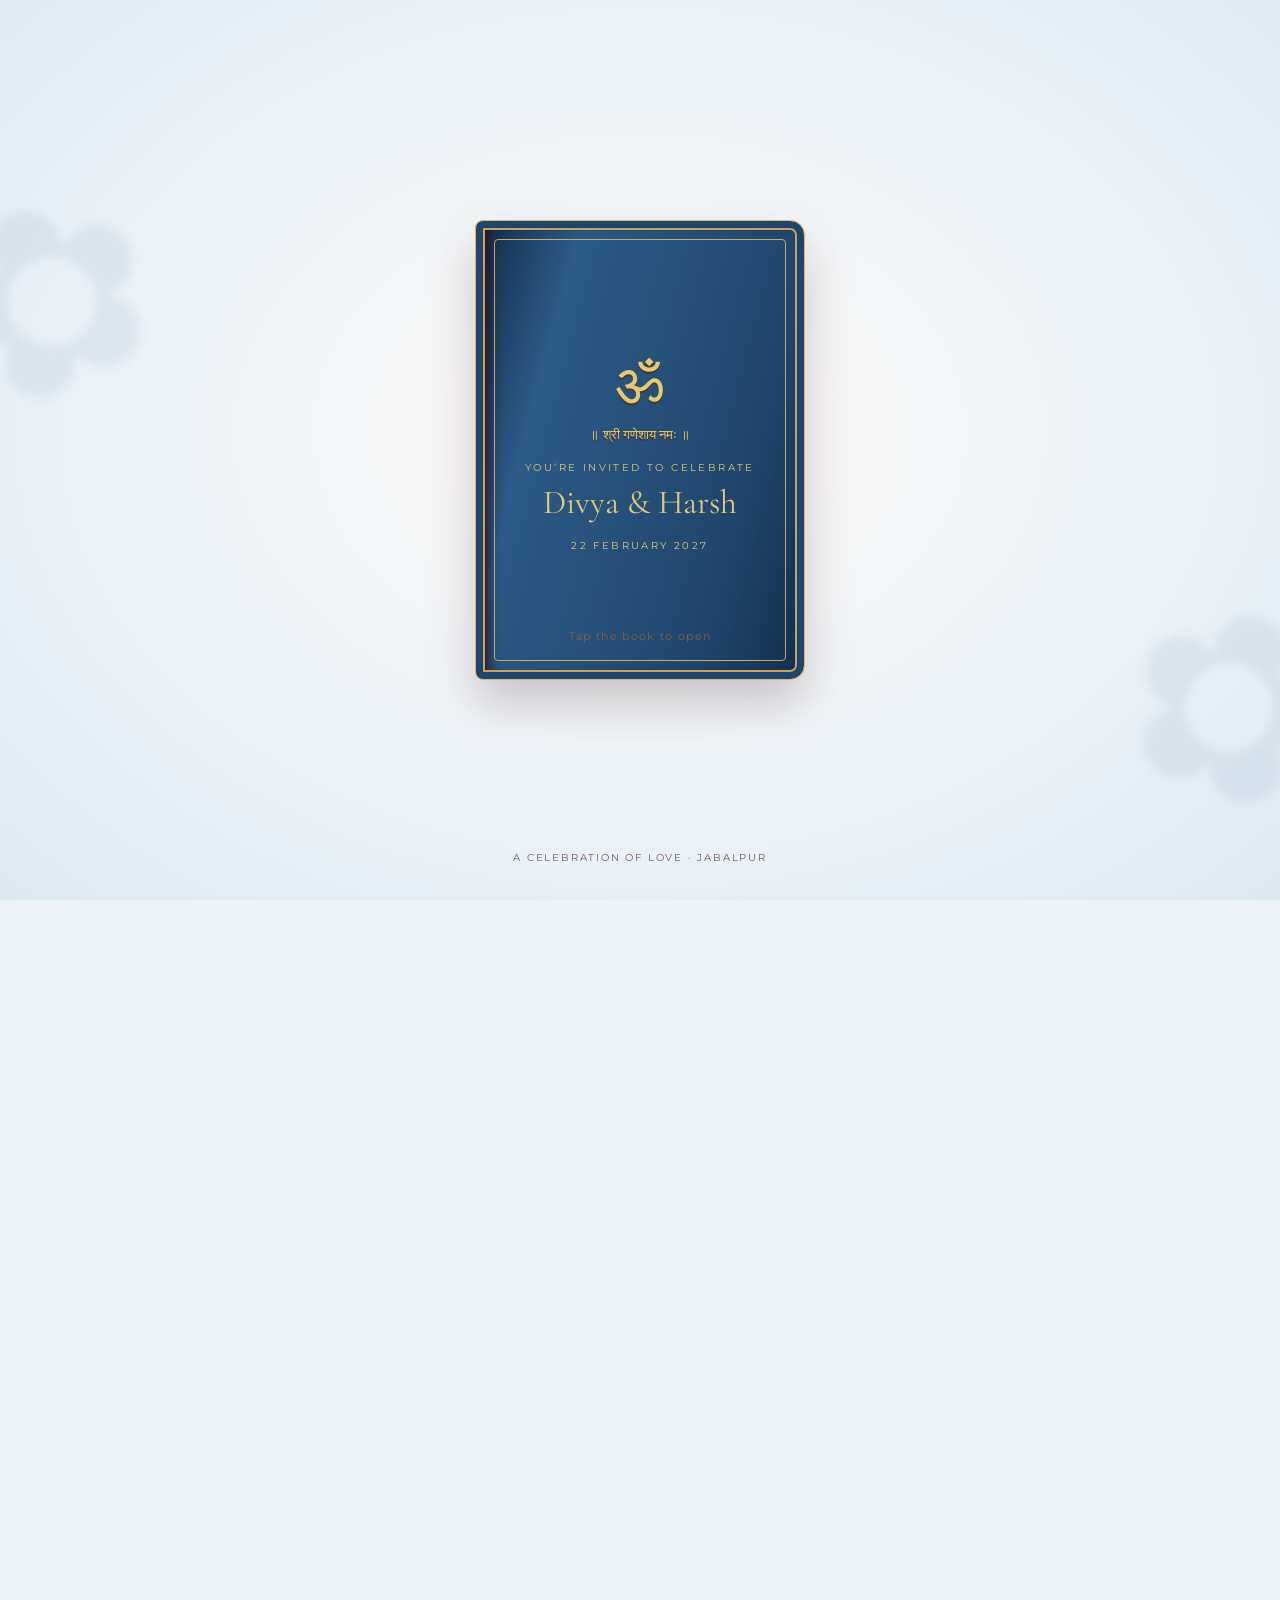
==== index.html @ b78f42cc "mausi name fix" ====
<!doctype html>
<html lang="en">
<head>
  <meta charset="utf-8">
  <meta name="viewport" content="width=device-width,initial-scale=1,viewport-fit=cover">
  <meta name="theme-color" content="#edf3f8">
  <meta name="color-scheme" content="light">
  <title>Divya &amp; Harsh — Wedding Invitation</title>
  <link rel="icon" type="image/svg+xml" href="favicon.svg">
  <link rel="preconnect" href="https://fonts.googleapis.com">
  <link rel="preconnect" href="https://fonts.gstatic.com" crossorigin>
  <link href="https://fonts.googleapis.com/css2?family=Cormorant+Garamond:ital,wght@0,400;0,500;0,600;1,400&family=Montserrat:wght@400;500;600;700&family=Playfair+Display:wght@400;500;600&display=swap" rel="stylesheet">
  <style>
    :root{color-scheme:only light;--wine:#1f456c;--gold:#b69452;--ivory:#fffaf5;--blush:#edf3f8;--ink:#33465a;--soft:#778899;--serif:'Playfair Display',Georgia,serif;--sans:Montserrat,Arial,sans-serif;--maps:'https://www.google.com/maps?hl=en-IN&gl=IN&um=1&ie=UTF-8&fb=1&sa=X&geocode=KX2dcB-OrYE5McTsq-W2GDda&daddr=OYO+Sports+Club+Of+Jabalpur,+7+7/8,+Mandla+-+Jabalpur+Rd,+near+vishal+Datt+petrol+pump,+Bilhari,+Jabalpur,+Madhya+Pradesh+482020'}
    *{box-sizing:border-box}html{scroll-behavior:smooth;scroll-padding-top:20px}body{margin:0;background:var(--blush);color:var(--ink);font:16px/1.65 var(--serif);overflow-x:hidden}button,a{-webkit-tap-highlight-color:transparent}button{font:inherit}img{max-width:100%;display:block}.loader{position:fixed;inset:0;z-index:100;background:#edf3f8;display:grid;place-content:center;gap:14px;color:var(--wine);font:11px var(--sans);letter-spacing:.18em;text-align:center;transition:opacity .5s}.loader.hide{opacity:0;pointer-events:none}.spinner{width:26px;height:26px;border:2px solid #d9c6a0;border-top-color:var(--wine);border-radius:50%;margin:auto;animation:spin .8s linear infinite}@keyframes spin{to{transform:rotate(360deg)}}
    .bookstage{height:100svh;min-height:590px;display:grid;place-items:center;position:relative;overflow:hidden;perspective:1400px;background:radial-gradient(ellipse at 50% 48%,#fffaf6 0,#edf3f8 55%,#dce8f1 100%)}.bookstage:before,.bookstage:after{content:'✿';position:absolute;color:#95abc0;font-size:clamp(7rem,25vw,16rem);opacity:.17;filter:blur(5px);pointer-events:none}.bookstage:before{left:-5%;top:8%;transform:rotate(-25deg)}.bookstage:after{right:-5%;bottom:0;transform:rotate(20deg)}.rose{position:absolute;z-index:0;font-size:clamp(2.3rem,8vw,5rem);filter:drop-shadow(0 10px 12px #1f456c22);opacity:.7;animation:drift 8s ease-in-out infinite}.rose.r1{left:4%;bottom:16%}.rose.r2{right:7%;top:14%;animation-delay:-4s}.rose.r3{right:13%;bottom:9%;font-size:2.6rem}@keyframes drift{50%{transform:translate3d(8px,-12px,0) rotate(9deg)}}.bookwrap{position:relative;z-index:1;width:min(76vw,330px);height:min(112vw,460px);max-height:62svh;perspective:1200px;filter:drop-shadow(0 24px 24px #3c171d38);cursor:pointer;touch-action:manipulation}.book{position:absolute;inset:0;transform-style:preserve-3d;transition:transform 1.25s cubic-bezier(.2,.7,.1,1)}.book.open{transform:translateZ(0) rotateY(-155deg)}.bookcover,.bookpages{position:absolute;inset:0;border-radius:8px 15px 15px 8px}.bookpages{background:repeating-linear-gradient(90deg,#fff9ed 0,#f6e9d6 2px,#fffaf0 4px);box-shadow:inset 9px 0 13px #56332322;border:1px solid #d8bd84}.bookcover{z-index:2;transform-origin:left center;transform-style:preserve-3d;background:linear-gradient(105deg,#102b49,#2b5b87 24%,#1f456c 76%,#122f4e);border:1px solid #d8b86b;box-shadow:inset 0 0 0 7px #1f456c,inset 0 0 0 9px #c6a45f,inset 12px 0 14px #310d19}.book.open .bookcover{transform:rotateY(-155deg);transition:transform 1.35s cubic-bezier(.2,.7,.1,1)}.cover-inner{position:absolute;inset:18px;border:1px solid #c9a962;border-radius:4px;display:flex;align-items:center;justify-content:center;flex-direction:column;color:#e2c879;text-align:center;backface-visibility:hidden}.ganesh{font-family:serif;font-size:3.6rem;line-height:1.25;text-shadow:0 2px 0 #533519}.cover-inner .label{font:10px var(--sans);letter-spacing:.24em;text-transform:uppercase;margin-top:16px}.cover-inner .couple{font:clamp(1.5rem,6vw,2.1rem) var(--serif);margin-top:8px}.tap{position:absolute;z-index:4;bottom:8%;left:0;right:0;color:#855f45;font:11px var(--sans);letter-spacing:.12em;text-align:center;animation:pulse 1.5s ease-in-out infinite}@keyframes pulse{50%{opacity:.45}}.bookstage.opened{height:0;min-height:0;overflow:hidden;transition:height .7s ease,min-height .7s ease}.opening-hint{position:absolute;bottom:4%;z-index:2;color:#76595b;font:10px var(--sans);letter-spacing:.18em;text-transform:uppercase}
    main{width:min(100%,680px);margin:auto;padding:0 22px 40px}.page{min-height:100svh;display:flex;flex-direction:column;justify-content:center;align-items:center;text-align:center;padding:clamp(32px,8vh,74px) 0;position:relative}.intro{min-height:100svh;padding:28px 0 42px;gap:0}.medallion{width:84px;height:84px;border:1px solid var(--gold);outline:1px solid #b6945260;outline-offset:5px;border-radius:50%;display:grid;place-items:center;margin:0 auto 26px;background:linear-gradient(145deg,#fffdf7,#f3e5d0);color:var(--gold);font-size:2.3rem}.intro .medallion{width:72px;height:72px;margin-bottom:16px}.eyebrow{font:600 10px/1.8 var(--sans);letter-spacing:.22em;text-transform:uppercase;color:var(--gold)}h1,h2,h3,p{margin-top:0}h1,h2,h3{font-weight:400;color:var(--wine)}h1{font:clamp(2.6rem,12vw,4.2rem)/1.08 var(--serif);margin:.25em 0}.intro .name{font:clamp(2.25rem,10vw,3.5rem)/1.08 var(--serif);color:var(--wine);margin:3px 0 5px;min-height:1.08em}.amp{font:1.7rem var(--serif);color:var(--gold);margin:5px}.family{font:11px/1.75 var(--sans);letter-spacing:.045em;color:var(--soft);margin:0}.invite-line{max-width:390px;margin:17px auto 0;font-size:1rem}.scroll-arrow{position:absolute;bottom:10px;left:50%;transform:translateX(-50%);color:var(--gold);font:24px var(--sans);animation:bob 1.4s ease-in-out infinite}@keyframes bob{50%{transform:translate(-50%,8px)}}
    .scroll-zone{padding-top:20px}.pull-hint{font:10px var(--sans);letter-spacing:.16em;color:var(--soft);margin-bottom:16px}.rod{height:14px;background:linear-gradient(#e5cc8e,#aa8644,#f2deaa);border-radius:99px;box-shadow:0 3px 8px #60461d25;position:relative;width:88%;margin:auto;z-index:2}.tassel{position:absolute;right:9%;top:10px;width:38px;height:126px;cursor:grab;touch-action:none;z-index:5}.tassel:before{content:'';position:absolute;left:18px;top:0;height:50px;width:2px;background:var(--gold)}.tassel:after{content:'◆';position:absolute;left:9px;top:39px;color:#a77c38;font-size:20px;text-shadow:0 65px 0 #b69452,0 72px 0 #b69452,0 79px 0 #b69452}.scrollpaper{position:relative;margin:-5px auto 0;width:88%;height:68px;overflow:hidden;transition:height 1.2s cubic-bezier(.2,.75,.15,1);background:linear-gradient(90deg,#dfc78d,#fff8e8 8%,#fffaf1 92%,#d5bd83);border-inline:1px solid #c5a55e;box-shadow:0 15px 24px #4d2b201c}.scrollpaper:before,.scrollpaper:after{content:'';position:absolute;left:-4px;right:-4px;height:14px;background:linear-gradient(#e4ce94,#ad8a49,#f3dfa9);border-radius:50%;z-index:2}.scrollpaper:before{top:-6px}.scrollpaper:after{bottom:-6px}.scrollpaper.revealed{height:390px}.scrollcontent{height:100%;min-height:390px;padding:40px 18px 30px;display:flex;align-items:center;justify-content:center;flex-direction:column;border:1px solid #c8aa67;outline:1px solid #c8aa6755;outline-offset:-9px}.scrollcontent h2{font:clamp(2rem,9vw,3rem) var(--serif);margin:6px 0}.date{font:500 1.1rem var(--sans);letter-spacing:.07em;color:var(--wine)}.venue-mini{font:12px var(--sans);color:var(--soft)}.burst{font-size:1.2rem;color:#be9653;letter-spacing:8px}.countdown{display:flex;justify-content:center;gap:4px;flex-wrap:nowrap;white-space:nowrap;margin:20px auto 4px;font:600 11px var(--sans);color:var(--wine)}.countdown span{padding:7px 8px;border:1px solid #d9c69b;border-radius:99px;background:#fffaf5}.btn{border:1px solid var(--gold);background:var(--wine);color:#fffaf5;text-decoration:none;display:inline-flex;align-items:center;justify-content:center;min-height:46px;padding:11px 20px;border-radius:999px;font:600 10px var(--sans);letter-spacing:.14em;text-transform:uppercase;cursor:pointer;margin-top:14px}.btn.secondary{background:transparent;color:var(--wine)}
    .section-title{font:clamp(2.2rem,9vw,3.1rem)/1.2 var(--serif);margin:.2em 0 .25em}.section-note{font:11px var(--sans);letter-spacing:.08em;color:var(--soft)}.carousel{width:100%;display:flex;gap:14px;overflow:auto;scroll-snap-type:x mandatory;scrollbar-width:none;padding:20px max(3vw,12px) 28px;perspective:1000px}.carousel::-webkit-scrollbar{display:none}.event-card{flex:0 0 82%;min-height:410px;scroll-snap-align:center;border:1px solid #bd9c59;border-radius:24px;overflow:hidden;position:relative;background:#1f456c;color:#fff8ed;box-shadow:0 16px 30px #4e273021;transform:scale(.94);transition:transform .4s}.event-card.active{transform:scale(1)}.scene{height:190px;display:grid;place-items:center;font-size:5rem;position:relative;isolation:isolate;background:linear-gradient(155deg,#ecd2bd,#c27b73 58%,#6989a5);overflow:hidden}.scene:before{content:'';position:absolute;inset:-20px;background:radial-gradient(circle at 30% 60%,#f4c25f 0 8%,transparent 9%),radial-gradient(circle at 70% 35%,#f8e7c8 0 6%,transparent 7%),radial-gradient(ellipse at 50% 100%,#557da0 0 30%,transparent 31%);filter:blur(7px);z-index:-1}.scene span{filter:drop-shadow(0 5px 6px #42202c44);font-size:4rem}.event-info{padding:20px 20px 23px;text-align:center}.event-info h3{font:1.65rem var(--serif);color:#f0d795;margin:0 0 8px}.event-info p{font:11px/1.8 var(--sans);margin:0;color:#fff4e6}.event-info .dress{margin-top:13px;border-top:1px solid #c6a76066;padding-top:12px;display:flex;justify-content:center;align-items:center;gap:8px}.swatch{width:15px;height:15px;border-radius:50%;background:#f4c544;border:1px solid #fff8ed}.story-card{flex:0 0 82%;width:82%;min-width:0;margin:0;scroll-snap-align:center;border-radius:22px;overflow:hidden;background:#fffaf5;box-shadow:0 15px 28px #4e27301c}.story-card img{width:100%;height:410px;object-fit:cover;object-position:center 28%}.story-caption{padding:15px 12px;font:italic 15px var(--serif);color:var(--wine)}.dots{display:flex;justify-content:center;gap:8px}.dots button{width:8px;height:8px;border:0;border-radius:50%;padding:0;background:#d9c8aa}.dots button.on{background:var(--wine)}.reception{min-height:70svh;background:radial-gradient(ellipse at 50% 50%,#547da2,#173653 76%);color:#f2d996;border:1px solid var(--gold);outline:5px solid #1f456c;margin:34px 0;border-radius:24px;box-shadow:0 18px 35px #45121f33;overflow:hidden}.reception .section-title{color:#f1d893}.bloom{position:absolute;font-size:2.7rem;animation:drift 6s ease-in-out infinite}.bloom.a{top:20px;left:18px}.bloom.b{bottom:20px;right:18px;animation-delay:-3s}.map-card{position:relative;min-height:250px;width:100%;border-radius:22px;overflow:hidden;background:radial-gradient(ellipse at 20% 20%,#d7e3cb 0 15%,transparent 16%),radial-gradient(ellipse at 80% 70%,#d8ddc6 0 20%,transparent 21%),linear-gradient(140deg,#e8e1cd,#ceddc8);border:1px solid #c1a364;display:grid;place-items:center}.map-road{position:absolute;width:130%;height:7px;background:#fff8e8;border:1px solid #d4bc83;border-radius:100%;transform:rotate(-28deg);animation:route 2s ease-in-out infinite alternate}.pin{position:relative;font-size:2.8rem;filter:drop-shadow(0 4px 3px #4444);animation:bobpin 1s ease-in-out infinite}@keyframes route{to{transform:rotate(-28deg) translateX(10px)}}@keyframes bobpin{50%{transform:translateY(-7px)}}.address{font:12px/1.8 var(--sans);color:var(--soft);margin:16px auto}.closing{min-height:80svh;isolation:isolate;overflow:hidden}.closing:before{content:"";position:absolute;inset:0;background:url("footerSVG.png") center 55%/cover no-repeat;opacity:.18;z-index:-1;pointer-events:none}.closing .medallion{margin-bottom:22px}.closing h2{font:clamp(2rem,9vw,3.3rem)/1.3 var(--serif);max-width:510px}.family-names{font:11px/2 var(--sans);color:var(--soft);margin-top:18px}.music{position:fixed;right:16px;bottom:max(16px,env(safe-area-inset-bottom));z-index:9;border:1px solid var(--gold);background:#fffaf1dd;color:var(--wine);border-radius:99px;padding:9px 13px;font:10px var(--sans)}.petals{position:fixed;inset:0;pointer-events:none;z-index:10;overflow:hidden}.petal{position:absolute;top:-24px;width:10px;height:14px;border-radius:80% 10% 70% 30%;background:#df9eaa;animation:fall 5s linear forwards;opacity:.8}@keyframes fall{to{transform:translate3d(var(--x),105vh,0) rotate(600deg);opacity:.1}}.reveal{opacity:0;transform:translateY(16px);filter:blur(5px);transition:opacity .7s,transform .7s,filter .7s}.reveal.visible{opacity:1;transform:none;filter:none}.typed{min-height:1.2em}.muted{text-align:center;color:var(--soft);font:10px var(--sans);letter-spacing:.1em}
    .event-card{transform:scale(.9) rotateY(5deg);filter:blur(1px);opacity:.74;transition:transform .4s,filter .4s,opacity .4s}.event-card.active{transform:scale(1) rotateY(0);filter:none;opacity:1}.family-grid{width:100%;display:grid;grid-template-columns:repeat(2,minmax(0,1fr));gap:12px;margin-top:20px}.family-card{padding:17px 12px;border:1px solid #c5aa70;border-radius:18px;background:linear-gradient(145deg,#fffaf3,#f4e8dc);box-shadow:0 9px 20px #1f456c12}.family-card h3{font:1.3rem var(--serif);margin:0 0 5px}.family-card .role{font:600 9px var(--sans);letter-spacing:.13em;color:var(--gold);text-transform:uppercase}.family-card p{font:11px/1.75 var(--sans);color:var(--soft);margin:5px 0 0}.family-list{width:100%;max-width:540px;margin-top:20px;display:grid;gap:12px}.family-list .family-card{padding:15px}.family-list .family-card p{font-size:12px}.family-card.wide{grid-column:1/-1}.family-pair{margin-top:12px}.family-pair:first-child{margin-top:0}.ganesh .mantra{display:block;white-space:nowrap;font-size:clamp(.64rem,2.4vw,.82rem);line-height:1.5;letter-spacing:0;margin-top:5px}.event-info .dress{font:italic 10px/1.6 var(--serif);letter-spacing:.035em;color:#f0d795}.section-title:after{content:'';display:block;width:120px;height:13px;margin:10px auto 0;background:linear-gradient(90deg,transparent,#b69452,transparent) center/100% 1px no-repeat}.section-title:before{content:'❧';display:block;color:#b69452;font:17px var(--serif);height:0;transform:translateY(28px)}.peacock-art{flex:0 0 88%;max-width:450px;align-self:center;scroll-snap-align:center;background:#edf3f8;border:1px solid #c7a96c;border-radius:22px;overflow:hidden;box-shadow:0 15px 30px #54273522}.peacock-art img{width:100%;height:auto;aspect-ratio:896/760;object-fit:cover}.peacock-art figcaption{padding:11px;font:italic 14px var(--serif);color:var(--wine)}.peacock-art img{animation:art-glow 8s ease-in-out infinite alternate}@keyframes art-glow{to{filter:saturate(1.08) brightness(1.02)}}.peacock-side{position:absolute;z-index:0;top:17%;width:min(31%,230px);height:66%;object-fit:cover;opacity:.55;mix-blend-mode:multiply;pointer-events:none;filter:saturate(.8);animation:side-drift 10s ease-in-out infinite alternate}.peacock-side.left{left:-2%;object-position:left center;mask-image:linear-gradient(90deg,#000 60%,transparent 100%)}.peacock-side.right{right:-2%;object-position:right center;mask-image:linear-gradient(270deg,#000 60%,transparent 100%);animation-delay:-5s}@keyframes side-drift{to{transform:translateY(-7px)}}
    .svg-defs{position:absolute;width:0;height:0;overflow:hidden}.section-title:before{content:none}.title-rosette{display:block;width:34px;height:34px;margin:7px auto 2px;filter:drop-shadow(0 2px 4px #8d6a3630);animation:rosette-turn 24s linear infinite}@keyframes rosette-turn{to{transform:rotate(360deg)}}.bookpages{overflow:hidden;background:radial-gradient(ellipse at 50% 45%,#fffef8 0,#f8efd9 67%,#d8c28d 100%);box-shadow:inset 10px 0 16px #56332322;border:1px solid #d8bd84}.book-page-art{position:absolute;inset:0;width:100%;height:100%;padding:10px;opacity:.9}.book-page-art .art-border{fill:none;stroke:#ad8946;stroke-width:1}.book-page-art .art-border-inner{fill:none;stroke:#d0b674;stroke-width:.55;stroke-dasharray:1 2}.book-page-art .folio-line{fill:none;stroke:url(#folioGold);stroke-width:1.25;stroke-linecap:round}.book-page-art .folio-vine{fill:none;stroke:#b79b60;stroke-width:.8;stroke-linecap:round}.book-page-art .folio-leaf{fill:#d9c28e;stroke:#a7884f;stroke-width:.7}.book-page-art .folio-seal{fill:#f9f1df;stroke:#ac8a49;stroke-width:1.5}.book-page-art .folio-seal-inner{fill:none;stroke:#d4bc81;stroke-width:.8}.book-page-art .folio-monogram{fill:#315d83;font:italic 25px Georgia,serif;letter-spacing:1px}.book-page-art .folio-caption{fill:#9c8047;font:5px Montserrat,Arial,sans-serif;letter-spacing:1.3px}.book-page-art{animation:page-glow 8s ease-in-out infinite alternate}@keyframes page-glow{to{opacity:1;filter:brightness(1.04)}}.book-page-caption{position:absolute;top:28px;left:25px;right:25px;text-align:center;color:#795e32;font:italic 12px var(--serif);line-height:1.5}.book-page-caption span{font:8px var(--sans);letter-spacing:.12em;text-transform:uppercase;color:#987b45}
    body.book-locked{height:100svh;overflow:hidden}body.book-locked main,body.book-locked .music{visibility:hidden}.compact-page{min-height:auto;padding:clamp(40px,7vh,66px) 0}.compact-page .family-list{margin-top:18px}.scroll-zone{min-height:auto;padding:clamp(44px,8vh,68px) 0 clamp(82px,13vh,112px)}.scratch-heart{position:relative;width:min(100%,420px);aspect-ratio:300/270;margin:24px auto 0;filter:drop-shadow(0 17px 20px #1f456c35);animation:heart-arrive .8s cubic-bezier(.2,.8,.2,1) both}@keyframes heart-arrive{from{opacity:0;transform:translateY(16px) scale(.96)}to{opacity:1;transform:none}}.scratch-under,.scratch-canvas{position:absolute;inset:0;width:100%;height:100%}.scratch-under{clip-path:url(#heartClip);display:flex;justify-content:center;align-items:center;text-align:center;padding:0;background:radial-gradient(ellipse at 50% 35%,#fffef8 0,#f8eddb 55%,#e9d4ad 100%);border:1px solid var(--gold);box-shadow:inset 0 0 0 8px #fff9eb,inset 0 0 0 9px #d7bd8055}.scratch-copy{width:60%;max-width:235px;min-width:0;display:flex;flex-direction:column;align-items:center;justify-content:center;padding:14px 0}.scratch-under .medallion{width:50px;height:50px;font-size:1.4rem;margin:0 auto 7px;outline-offset:2px;flex:none}.scratch-under .eyebrow{margin:5px 0;color:#a17b3d;letter-spacing:.13em;line-height:1.6}.scratch-under h3{font:clamp(1.35rem,6vw,1.85rem)/1.15 var(--serif);margin:7px 0;color:var(--wine);white-space:nowrap}.scratch-under p{font:9px/1.6 var(--sans);margin:4px 0}.scratch-canvas{touch-action:none;cursor:crosshair;animation:foil-glow 3.2s ease-in-out infinite}@keyframes foil-glow{50%{filter:brightness(1.12) saturate(1.08)}}.scratch-canvas.cleared{opacity:0;pointer-events:none;transition:opacity .7s}.scratch-instruction{font:10px var(--sans);letter-spacing:.14em;color:var(--soft);margin:17px 0 0}.scratch-countdown{margin-top:16px}.confetti{position:fixed;z-index:15;left:var(--sx);top:var(--sy);width:9px;height:13px;border-radius:2px;background:var(--color);pointer-events:none;animation:confetti-pop 1.7s cubic-bezier(.15,.75,.3,1) forwards}@keyframes confetti-pop{0%{opacity:0;transform:translate(0,0) scale(.25) rotate(0)}12%{opacity:1}100%{opacity:0;transform:translate(var(--dx),var(--dy)) scale(.8) rotate(var(--turn))}}.firework-ring{position:fixed;z-index:14;width:18px;height:18px;border:2px solid #d5b465;border-radius:50%;pointer-events:none;animation:ring-pop 1s ease-out forwards}@keyframes ring-pop{to{opacity:0;transform:translate(-50%,-50%) scale(13)}}
    @media(max-width:480px){main{padding-inline:18px}.event-card,.story-card{flex-basis:88%}.event-card{min-height:390px}.scene{height:170px}.story-card img{height:380px}.scrollpaper.revealed{height:370px}.scrollcontent{min-height:370px}.page{padding-block:55px}.tassel{right:6%}}
    /* Palace artwork generated as lightweight SVG images on load. */
    body{background:var(--blush)}
    .palace-fixed{position:fixed;top:0;left:50%;width:min(100vw,680px);height:100%;transform:translateX(-50%);object-fit:cover;object-position:top;z-index:-1;pointer-events:none;user-select:none}
    body.book-locked .palace-fixed{visibility:hidden}
    .intro::before{content:'';position:absolute;top:0;bottom:0;left:50%;width:min(100vw,680px);transform:translateX(-50%);background:var(--pal) center top/cover no-repeat;z-index:-1}
    .palace-book{position:absolute;inset:0;width:100%;height:100%;display:block;object-fit:cover}
    .book-page-seal{position:absolute;left:50%;top:38%;width:76px;height:76px;margin:-38px 0 0 -38px;border-radius:50%;display:grid;place-items:center;background:radial-gradient(circle,#fffdf6,#f3e5c8);border:1.5px solid #b69452;box-shadow:0 0 0 4px #fffaf0,0 0 0 5px #c9a55c,0 8px 16px #1f456c26;color:#1f456c;font:italic 22px Georgia,serif}
    .book-page-caption{top:58%;bottom:auto}
    .endpaper{position:absolute;inset:0;border-radius:15px 8px 8px 15px;transform:rotateY(180deg) translateZ(1px);backface-visibility:hidden;-webkit-backface-visibility:hidden;background:radial-gradient(circle,#e2c879 0 2.5px,transparent 3.5px) 0 0/28px 28px,repeating-conic-gradient(from 0deg at 50% 50%,#2e5d88 0 22.5deg,#173653 0 45deg) 0 0/28px 28px,#173653;box-shadow:inset 0 0 0 7px #1f456c,inset 0 0 0 8px #d8b86b}
    .intro .family{font-size:10.5px;letter-spacing:.02em}
    .intro .invite-line{max-width:min(300px,76vw);font-size:.94rem;line-height:1.55}
    .intro .eyebrow{letter-spacing:.14em}
    .intro .name{text-shadow:0 1px 0 #fff9}
    /* V4 — QUIET & CLASSY */
    :root{--disp:'Cormorant Garamond','Playfair Display',Georgia,serif}
    .rose,.peacock-side{display:none}
    .palace-fixed{object-fit:fill;height:100%;height:100lvh}
    .intro::before{background-size:100% 100%}
    .page{padding-block:clamp(48px,10vh,90px)}
    .endpaper{background:radial-gradient(ellipse at 50% 40%,#2e5d88,#122f4e);box-shadow:inset 0 0 0 10px #173653,inset 0 0 0 11px #d8b86b}
    .book-page-seal{background:#fffdf8;box-shadow:0 0 0 3px #fffaf0,0 0 0 4px #c9a55c}
    .book-page-caption{color:#8a7040}
    .intro .name,.section-title,.closing h2,.scrollcontent h2,.event-info h3,.family-card h3,.cover-inner .couple{font-family:var(--disp)}
    .intro .name{font-size:clamp(2.7rem,12vw,4rem);font-weight:500}
    .section-title{font-size:clamp(2.5rem,10vw,3.5rem);font-weight:500}
    .closing h2{font-size:clamp(2.2rem,9.5vw,3.5rem);font-weight:500}
    .family-card h3{font-size:1.5rem;font-weight:500}
    .eyebrow{font-weight:500;letter-spacing:.26em;font-size:9.5px}
    .intro .medallion{background:none;outline:none;border:1px solid #c9a55c;box-shadow:0 0 0 5px transparent,0 0 0 6px #e7d4a4}
    .intro .amp{font:italic 1.9rem var(--disp);color:var(--gold)}
    .intro .family{color:#9a8686}
    .intro .invite-line{color:#6d5a5d}
    .title-rosette{width:120px;height:14px;margin:10px auto 8px;animation:none;filter:none}
    .section-title:after{display:none}
    .event-card{background:linear-gradient(170deg,#1f456c,#153451);border:0;border-radius:20px;box-shadow:0 18px 34px #4e273030}
    .event-card:after{content:'';position:absolute;inset:10px;border:1px solid #d8b86b88;border-radius:14px;pointer-events:none}
    .events{perspective:1100px;padding-top:28px}
    .event-card{isolation:isolate;overflow:hidden;transition:transform .45s cubic-bezier(.2,.7,.2,1),box-shadow .45s,filter .45s}
    .event-card:before{content:'A CELEBRATION TO REMEMBER';position:absolute;z-index:1;top:18px;right:25px;font:600 8px var(--sans);letter-spacing:.2em;color:#f2d996aa}
    .event-card:nth-child(1):before{content:'RITUALS & BLESSINGS'}
    .event-card:nth-child(2):before{content:'MUSIC & DANCE'}
    .event-card:nth-child(3):before{content:'A POOLSIDE GATHERING'}
    .event-card:nth-child(4):before{content:'THE GRAND ARRIVAL'}
    .event-card:nth-child(5):before{content:'SACRED VOWS'}
    .event-card:nth-child(1){background-color:#214b68;background-image:radial-gradient(ellipse at 18% 15%,#688a8744,transparent 45%),repeating-linear-gradient(135deg,transparent 0 21px,#ffffff08 22px,transparent 23px 42px),linear-gradient(155deg,#315f7d,#173a58)}
    .event-card:nth-child(2){background-color:#28385f;background-image:radial-gradient(ellipse at 82% 12%,#8a83b444,transparent 44%),repeating-linear-gradient(45deg,transparent 0 27px,#ffffff08 28px,transparent 29px 56px),linear-gradient(155deg,#465681,#202f50)}
    .event-card:nth-child(3){background-color:#20576a;background-image:radial-gradient(ellipse at 20% 20%,#69a79a44,transparent 46%),radial-gradient(circle at 85% 75%,#d5c08722 1px,transparent 2px) 0 0/22px 22px,linear-gradient(155deg,#287184,#16475a)}
    .event-card:nth-child(4){background-color:#20446c;background-image:radial-gradient(ellipse at 78% 15%,#8ca9d044,transparent 45%),repeating-linear-gradient(90deg,transparent 0 32px,#ffffff08 33px,transparent 34px 66px),linear-gradient(155deg,#356894,#183957)}
    .event-card:nth-child(5){background-color:#183b57;background-image:radial-gradient(ellipse at 50% 12%,#7399a844,transparent 48%),radial-gradient(circle at 12px 12px,#e2c87933 1px,transparent 1.8px) 0 0/30px 30px,linear-gradient(155deg,#315c78,#122f4c)}
    .event-card:nth-child(1) .scene{background:radial-gradient(ellipse at 50% 55%,#b28a4e66,transparent 45%),linear-gradient(145deg,#426e79,#1c455e)}
    .event-card:nth-child(2) .scene{background:radial-gradient(ellipse at 50% 55%,#a999cb55,transparent 45%),linear-gradient(145deg,#4d5d84,#263451)}
    .event-card:nth-child(3) .scene{background:radial-gradient(ellipse at 50% 55%,#82b9a966,transparent 45%),linear-gradient(145deg,#398293,#1d4c62)}
    .event-card:nth-child(4) .scene{background:radial-gradient(ellipse at 50% 55%,#d7b56a55,transparent 45%),linear-gradient(145deg,#3e709a,#1c4568)}
    .event-card:nth-child(5) .scene{background:radial-gradient(ellipse at 50% 55%,#e0b77055,transparent 45%),linear-gradient(145deg,#3b6b86,#173852)}
    .event-card:nth-child(1) .scene span{background:radial-gradient(circle,#f4dfad,#a7804b)}
    .event-card:nth-child(2) .scene span{background:radial-gradient(circle,#e5ddf2,#8b87b4)}
    .event-card:nth-child(3) .scene span{background:radial-gradient(circle,#d7efe0,#70a99c)}
    .event-card:nth-child(4) .scene span{background:radial-gradient(circle,#dbe8f6,#7a9dbd)}
    .event-card:nth-child(5) .scene span{background:radial-gradient(circle,#f4e1b4,#b88e50)}
    .scene{margin:0;height:auto;background:none;border:0;box-shadow:none;border-radius:0;padding:40px 0 6px;overflow:visible}
    .scene:before{display:none}
    .scene span{display:grid;place-items:center;width:84px;height:84px;border-radius:50%;border:1px solid #d8b86b99;font-size:0;line-height:0;filter:none}
    .event-info{padding:8px 26px 34px}
    .event-info h3{font-size:1.9rem;font-weight:500;color:#f0d795}
    .event-info .dress{border-top:0;padding-top:6px;color:#e8cf93}
    .cal{width:min(100%,330px);margin:18px auto 0;padding:14px 12px 12px;border:1px solid #c5aa70;border-radius:18px;background:linear-gradient(145deg,#fffaf3,#f4e8dc);box-shadow:0 10px 22px #1f456c14,inset 0 0 0 4px #fffaf3,inset 0 0 0 5px #d9c08a}
    .cal h4{font:1.15rem var(--disp);color:var(--wine);margin:0 0 8px;font-weight:500}
    .cal-g{display:grid;grid-template-columns:repeat(7,1fr);gap:3px;font:500 11px var(--sans)}
    .cal-g b{font:600 9px var(--sans);color:var(--gold);letter-spacing:.08em;padding:3px 0}
    .cal-g i{font-style:normal;aspect-ratio:1;display:grid;place-items:center;border-radius:50%;color:var(--ink)}
    .cal-g i.hl{background:radial-gradient(circle,#fff6d8,#ffc93c);color:var(--wine);font-weight:700}
    .cal-g i.big{background:var(--wine);color:#f2d996;font-weight:700;box-shadow:0 0 0 2px #fffaf3,0 0 0 3.5px #c9a55c}
    .cal-leg{display:flex;justify-content:center;gap:14px;margin-top:10px;font:9px var(--sans);color:var(--soft)}
    .cal-leg u{display:inline-block;width:9px;height:9px;border-radius:50%;margin-right:5px;vertical-align:-1px;text-decoration:none}
    .reception{isolation:isolate;background:linear-gradient(170deg,#1f456c,#122f4e);border:0;outline:0;border-radius:22px;box-shadow:0 20px 40px #45121f33}
    .reception:after{content:'';position:absolute;inset:12px;border:1px solid #d8b86b88;border-radius:14px;pointer-events:none}
    .bloom{font-size:0;opacity:.85;animation:none}
    .bloom.a{top:28px;left:28px}.bloom.b{bottom:28px;right:28px}
    .family-card{background:transparent;border:1px solid #e6d6b0;border-radius:16px;box-shadow:none}
    .map-card{background:radial-gradient(ellipse at 25% 25%,#f1e6d2 0 18%,transparent 19%),radial-gradient(ellipse at 78% 72%,#efe3cf 0 22%,transparent 23%),linear-gradient(140deg,#f7efe2,#ecdcc3);border-color:#d8c08a}
    .pin{font-size:0}
    .pin:before{content:'';display:block;width:30px;height:42px;background:url("data:image/svg+xml,%3Csvg xmlns='http://www.w3.org/2000/svg' viewBox='0 0 30 42'%3E%3Cpath d='M15 1C7 1 1 7 1 15c0 11 14 26 14 26s14-15 14-26C29 7 23 1 15 1z' fill='%236e1f2f' stroke='%23c9a55c' stroke-width='1.6'/%3E%3Ccircle cx='15' cy='15' r='5' fill='%23fffaf5'/%3E%3C/svg%3E") center/contain no-repeat}
    /* Softly varied paper patterns keep the long invitation feeling continuous. */
    #save{background:radial-gradient(ellipse at 50% 48%,#fffdf8 0 20%,#fffdf888 46%,transparent 72%),repeating-linear-gradient(135deg,transparent 0 26px,#8ba9c022 27px,transparent 28px 54px)}
    #festivities{background:radial-gradient(ellipse at 50% 42%,#e2edf5aa,transparent 68%),radial-gradient(circle at 16px 16px,#b6945226 1px,transparent 1.8px) 0 0/32px 32px}
    #story{background:radial-gradient(ellipse at 50% 30%,#e6edf5 0,transparent 66%),repeating-linear-gradient(45deg,transparent 0 34px,#527da00d 35px,transparent 36px 70px)}
    #families{background:radial-gradient(circle at 18px 18px,#b6945226 1.2px,transparent 2px) 0 0/36px 36px,radial-gradient(ellipse at 50% 45%,#fffdf8,transparent 72%)}
    #welcoming{background:radial-gradient(ellipse at 20% 50%,#dce9f3aa,transparent 58%),radial-gradient(ellipse at 80% 50%,#f4ead7aa,transparent 58%)}
    #dear-ones{background:repeating-linear-gradient(90deg,transparent 0 43px,#8ba9c014 44px,transparent 45px 88px),radial-gradient(ellipse at 50% 50%,#fffdf8,transparent 74%)}
    #little-ones{background:radial-gradient(circle at 12px 12px,#b6945224 1.3px,transparent 2px) 0 0/28px 28px,radial-gradient(ellipse at 50% 50%,#fffdf8,transparent 75%)}
    #location{background:repeating-linear-gradient(0deg,transparent 0 31px,#7293b01a 32px,transparent 33px 64px),repeating-linear-gradient(90deg,transparent 0 31px,#7293b01a 32px,transparent 33px 64px),radial-gradient(ellipse at 50% 50%,#f8fbfd,transparent 76%)}
    .reception{background-color:#153a5c;background-image:radial-gradient(ellipse at 18% 12%,#426f95 0,transparent 42%),radial-gradient(ellipse at 86% 88%,#264f75 0,transparent 44%),radial-gradient(circle,#e2c87977 1px,transparent 1.8px),linear-gradient(145deg,#173a5d,#102b49);background-size:auto,auto,38px 38px,auto}
    .reception:after{border-color:#e2c879aa}
    .reception .section-title{color:#f2d996}
    .reception>p:not(.eyebrow):not(.date){color:#f5eddc}
    .pin:before{background-image:url("data:image/svg+xml,%3Csvg xmlns='http://www.w3.org/2000/svg' viewBox='0 0 30 42'%3E%3Cpath d='M15 1C7 1 1 7 1 15c0 11 14 26 14 26s14-15 14-26C29 7 23 1 15 1z' fill='%231f456c' stroke='%23c9a55c' stroke-width='1.6'/%3E%3Ccircle cx='15' cy='15' r='5' fill='%23fffaf5'/%3E%3C/svg%3E")}
    /* Keep every celebration visible and its details contained in the card. */
    #events{position:relative;display:grid;grid-template-columns:minmax(0,1fr);gap:18px;overflow:visible;scroll-snap-type:none;scrollbar-width:none;width:100%;max-width:540px;margin:0 auto;padding:20px 0 28px 44px;perspective:none}
    #events:before{content:'';position:absolute;left:18px;top:24px;bottom:32px;width:1px;background:linear-gradient(180deg,transparent,#b6945277 7%,#b6945277 93%,transparent)}
    #events .event-flower{position:absolute;left:2px;top:0;width:34px;height:34px;display:grid;place-items:center;z-index:3;opacity:0;pointer-events:none;transition:top .5s cubic-bezier(.2,.75,.2,1),opacity .3s ease;filter:drop-shadow(0 3px 5px #17365330)}
    #events .event-flower.visible{opacity:1;animation:flower-follow 2.8s ease-in-out infinite}
    #events .event-flower svg{width:30px;height:30px;overflow:visible}
    @keyframes flower-follow{0%,100%{transform:rotate(-7deg) translateY(-2px)}50%{transform:rotate(7deg) translateY(2px)}}
    #events .event-card{width:100%;max-width:460px;min-height:0;margin:0;flex:none;scroll-snap-align:none;opacity:0;transform:translateY(22px) scale(.985);filter:none;transition:opacity .6s ease,transform .6s cubic-bezier(.2,.75,.2,1),box-shadow .3s ease}
    #events .event-card.active{opacity:1;transform:translateY(0) scale(1)}
    #events .event-card.active:hover{transform:translateY(-3px) scale(1.005);box-shadow:0 20px 38px #1f456c30}
    #events .event-card:active{transform:scale(.99)}
    #events .event-card.active .scene span{animation:event-icon-arrive .65s cubic-bezier(.2,.75,.2,1) both}
    @keyframes event-icon-arrive{from{opacity:.5;transform:scale(.76) rotate(-9deg)}to{opacity:1;transform:scale(1) rotate(0)}}
    #events .event-info{width:100%;padding:8px 24px 26px}
    #events .event-info p{overflow-wrap:anywhere}
  </style>
</head>
<body class="book-locked">
  <img class="palace-fixed" id="palaceFixed" alt="" aria-hidden="true">
  <svg class="svg-defs" aria-hidden="true"><defs><symbol id="invitation-rosette" viewBox="0 0 40 40"><g fill="#b69452" fill-opacity=".7" stroke="#8d6a36" stroke-width=".45"><ellipse cx="20" cy="9.5" rx="4.8" ry="8.3"/><ellipse cx="20" cy="9.5" rx="4.8" ry="8.3" transform="rotate(45 20 20)"/><ellipse cx="20" cy="9.5" rx="4.8" ry="8.3" transform="rotate(90 20 20)"/><ellipse cx="20" cy="9.5" rx="4.8" ry="8.3" transform="rotate(135 20 20)"/><ellipse cx="20" cy="9.5" rx="4.8" ry="8.3" transform="rotate(180 20 20)"/><ellipse cx="20" cy="9.5" rx="4.8" ry="8.3" transform="rotate(225 20 20)"/><ellipse cx="20" cy="9.5" rx="4.8" ry="8.3" transform="rotate(270 20 20)"/><ellipse cx="20" cy="9.5" rx="4.8" ry="8.3" transform="rotate(315 20 20)"/></g><circle cx="20" cy="20" r="5.3" fill="#edf3f8" stroke="#315d83" stroke-width=".8"/><circle cx="18.5" cy="18.5" r="1.1" fill="#fff"/></symbol></defs></svg>
  <div class="loader" id="loader"><div class="spinner"></div><div>PREPARING YOUR INVITATION</div></div>
  <header class="bookstage" id="bookstage" aria-label="Wedding invitation book">
    <span class="rose r1" aria-hidden="true">🌹</span><span class="rose r2" aria-hidden="true">🌸</span><span class="rose r3" aria-hidden="true">🌹</span>
    <div class="bookwrap" id="bookwrap" role="button" tabindex="0" aria-label="Tap the book to open">
      <div class="book" id="book"><div class="bookpages"><img class="palace-book" id="palaceBook" alt="" aria-hidden="true"><div class="book-page-seal">D&amp;H</div><div class="book-page-caption">A celebration blessed with love<br><span>Divya &amp; Harsh · 22 February 2027</span></div></div><div class="bookcover"><div class="endpaper"></div><div class="cover-inner"><div class="ganesh"><span>ॐ</span><span class="mantra">॥ श्री गणेशाय नमः ॥</span></div><div class="label">You’re invited to celebrate</div><div class="couple">Divya &amp; Harsh</div><div class="label">22 February 2027</div></div></div></div>
      <div class="tap" id="tap">Tap the book to open</div>
    </div><div class="opening-hint">A celebration of love · Jabalpur</div>
  </header>
  <main>
    <section class="page intro" id="welcome">
      <div class="medallion">ॐ</div><p class="eyebrow">॥ ॐ श्री गणेशाय नमः ॥</p><p class="family" style="margin:5px 0 10px">वक्रतुण्ड महाकाय सूर्यकोटि समप्रभ ।<br>निर्विघ्नं कुरु मे देव सर्वकार्येषु सर्वदा ॥</p><p class="eyebrow">Together with their families</p>
      <h1 class="name" id="bride">Divya</h1><p class="family">Visiting Lecturer (Law), RDVV, JBP<br>(Pursuing Ph.D., DAVV, Indore)</p><p class="family">Daughter of Mrs. Sunanda &amp; Mr. Subodh Kathar</p>
      <div class="amp">&amp;</div><h1 class="name" id="groom">Harsh</h1><p class="family">Govt. Officer (Coal India)</p><p class="family">Son of Mrs. Archana &amp; Mr. Tarachand Sahu</p>
      <p class="invite-line">With immense happiness and lots of love, we invite you to celebrate our wedding and the beginning of our beautiful new story. We await your presence to make this joyous celebration even more memorable.</p>
      <a class="scroll-arrow" href="#save" aria-label="Scroll to save the date">↓</a>
    </section>
    <section class="page scroll-zone" id="save">
      <p class="eyebrow">A little note for you</p><h2 class="section-title">Save the Date</h2><svg class="title-rosette" aria-hidden="true"><use href="#invitation-rosette"></use></svg><p class="pull-hint" id="pullhint">SCRATCH THE HEART TO REVEAL</p>
      <div class="scratch-heart"><svg width="0" height="0" aria-hidden="true"><defs><clipPath id="heartClip" clipPathUnits="objectBoundingBox"><path d="M.5,.94 C.39,.83 .04,.59 .04,.34 C.04,.08 .35,-.03 .5,.19 C.65,-.03 .96,.08 .96,.34 C.96,.59 .61,.83 .5,.94Z"/></clipPath></defs></svg><div class="scratch-under"><div class="scratch-copy"><div class="medallion">ॐ</div><p class="eyebrow">A DAY TO CELEBRATE</p><h3>22 · 02 · 2027</h3><p>Monday, 22 February 2027</p><p>Sports Club, Tilhari, Jabalpur</p></div></div><canvas class="scratch-canvas" id="scratch" role="button" tabindex="0" aria-label="Scratch the heart to reveal the wedding date"></canvas></div>
      <p class="scratch-instruction" id="scratchHint">Use your finger to scratch away the gold</p><div class="countdown scratch-countdown" id="countdown" aria-live="off"></div><button class="btn" id="calendar">Add to calendar</button>
    </section>
    <section class="page" id="festivities"><p class="eyebrow">The celebrations unfold</p><h2 class="section-title">Wedding Festivities</h2><svg class="title-rosette" aria-hidden="true"><use href="#invitation-rosette"></use></svg><p class="section-note">All the celebrations, together in one place</p>
      <div class="carousel events" id="events">
        <article class="event-card"><div class="scene"><span>🌼</span></div><div class="event-info"><h3>Mandap &amp; Haldi</h3><p>Sunday, 21 February 2027<br>11:00 AM onwards<br>Sports Club, Tilhari, Jabalpur</p><p class="dress">✦ An auspicious beginning to the celebrations ✦</p></div></article>
        <article class="event-card"><div class="scene"><span>💃</span></div><div class="event-info"><h3>Sangeet Sandhya</h3><p>Sunday, 21 February 2027<br>7:30 PM onwards<br>Sports Club, Tilhari, Jabalpur</p><p class="dress">✦ An evening of music, dance &amp; joy ✦</p></div></article>
        <article class="event-card"><div class="scene"><span>🌿</span></div><div class="event-info"><h3>Poolside Carnival</h3><p>Monday, 22 February 2027<br>12:00 PM onwards<br>Sports Club, Tilhari, Jabalpur</p><p class="dress">✦ An afternoon of laughter by the water ✦</p></div></article>
        <article class="event-card"><div class="scene"><span>🥁</span></div><div class="event-info"><h3>Baraat Welcome &amp; Milni</h3><p>Monday, 22 February 2027<br>7:30 PM onwards · Followed by Swaruchi Bhoj<br>Sports Club, Tilhari, Jabalpur</p><p class="dress">✦ Welcoming the groom with music &amp; celebration ✦</p></div></article>
        <article class="event-card"><div class="scene"><span>🔥</span></div><div class="event-info"><h3>Panigrahan Sanskar</h3><p>Saat Phere (Bhanwar)<br>Monday, 22 February 2027 · 11:30 PM onwards<br>Sports Club, Tilhari, Jabalpur</p><p class="dress">✦ Sacred vows beneath the wedding fire ✦</p></div></article>
      </div>
    </section>
    <section class="page" id="story"><p class="eyebrow">Two hearts, one beautiful beginning</p><h2 class="section-title">Our Story</h2><svg class="title-rosette" aria-hidden="true"><use href="#invitation-rosette"></use></svg>
      <div class="carousel stories" id="stories"><figure class="story-card"><img src="Elegant Watercolor Wedding Portrait.png" alt="Watercolor portrait of Divya and Harsh" loading="lazy"><figcaption class="story-caption">A little glimpse of our forever</figcaption></figure><figure class="story-card"><img src="invite photo.webp" alt="Divya and Harsh together" loading="lazy"><figcaption class="story-caption">Where our story takes shape</figcaption></figure></div><div class="dots" id="dots" aria-label="Story photos"></div>
    </section>
    <section class="page reception"><span class="bloom a">🌹</span><span class="bloom b">🌸</span><p class="eyebrow">An evening of joy</p><h2 class="section-title">Grand Reception</h2><svg class="title-rosette" aria-hidden="true"><use href="#invitation-rosette"></use></svg><p class="date" style="color:#f0d795">7:30 PM onwards</p><p>Join us for dinner, laughter and a night to remember.</p><p class="date" style="color:#f0d795">Monday, 22 February 2027</p><p>Sports Club, Tilhari, Jabalpur</p></section>
    <section class="page" id="location"><p class="eyebrow">We look forward to welcoming you</p><h2 class="section-title">Location</h2><svg class="title-rosette" aria-hidden="true"><use href="#invitation-rosette"></use></svg><a class="map-card" href="https://www.google.com/maps?hl=en-IN&gl=IN&um=1&ie=UTF-8&fb=1&sa=X&geocode=KX2dcB-OrYE5McTsq-W2GDda&daddr=OYO+Sports+Club+Of+Jabalpur,+7+7/8,+Mandla+-+Jabalpur+Rd,+near+vishal+Datt+petrol+pump,+Bilhari,+Jabalpur,+Madhya+Pradesh+482020" target="_blank" rel="noopener" aria-label="Open location in Google Maps"><span class="map-road"></span><span class="pin">📍</span></a><p class="address" id="address">Sports Club of Jabalpur<br>7 7/8, Mandla - Jabalpur Road, near Vishal Datt Petrol Pump<br>Bilhari, Jabalpur, Madhya Pradesh 482020</p><div><a class="btn" target="_blank" rel="noopener" href="https://www.google.com/maps?hl=en-IN&gl=IN&um=1&ie=UTF-8&fb=1&sa=X&geocode=KX2dcB-OrYE5McTsq-W2GDda&daddr=OYO+Sports+Club+Of+Jabalpur,+7+7/8,+Mandla+-+Jabalpur+Rd,+near+vishal+Datt+petrol+pump,+Bilhari,+Jabalpur,+Madhya+Pradesh+482020">Get directions</a><button class="btn secondary" id="copy">Copy address</button></div>
    </section>
    <section class="page" id="families"><p class="eyebrow">With the blessings of</p><h2 class="section-title">Our Families</h2><svg class="title-rosette" aria-hidden="true"><use href="#invitation-rosette"></use></svg><p class="section-note">The families of Divya &amp; Harsh</p><div class="family-grid">
      <article class="family-card"><h3>Divya</h3><span class="role">Bride's family</span><div class="family-pair"><p class="role">Grandparents</p><p>Late Mrs. Gyan Mala &amp; Mr. Gaya Prasad Kathar</p></div><div class="family-pair"><p class="role">Parents</p><p>Mrs. Sunanda &amp; Mr. Subodh Kathar</p></div><div class="family-pair"><p class="role">Brother</p><p>Puneet Kathar</p></div></article>
      <article class="family-card"><h3>Harsh</h3><span class="role">Groom's family</span><div class="family-pair"><p class="role">Grandparents</p><p>Late Mrs. Sukhrani Bai &amp; Late Mr. Phulchand Sahu</p></div><div class="family-pair"><p class="role">Parents</p><p>Mrs. Archana &amp; Mr. Tarachand Sahu</p></div><div class="family-pair"><p class="role">Brother</p><p>Swapnil Sahu</p></div></article>
    </div></section>
    <section class="page" id="welcoming"><p class="eyebrow">Warmly Welcoming You</p><h2 class="section-title">With Love</h2><svg class="title-rosette" aria-hidden="true"><use href="#invitation-rosette"></use></svg><div class="family-list">
      <article class="family-card"><span class="role">Nani &amp; Nanaji</span><p>Mrs. Gayatri &amp; Late Mr. Kishan Lal Ji Sahu</p></article>
      <article class="family-card"><span class="role">Bua &amp; Fufaji</span><p>Mrs. Ranjana &amp; Mr. Arjun Kumar Sahu<br>Mrs. Mamta &amp; Mr. Dinesh Kumar Sahu</p></article>
      <article class="family-card"><span class="role">Chacha &amp; Chachi</span><p>Mrs. Meera &amp; Mr. Rakesh Kathar<br>Mrs. Sangeeta &amp; Mr. Ashish Kathar</p></article>
      <article class="family-card"><span class="role">Mausi &amp; Mausaji</span><p>Mrs. Shraddha &amp; Mr. Vijay Sahu</p></article>
      <article class="family-card"><span class="role">Mama &amp; Mami</span><p>Mrs. Anupama &amp; Mr. Yogesh Sahu<br>Mrs. Sarika &amp; Mr. Amit Sahu<br>Mrs. Shivangi &amp; Mr. Ashish Sahu</p></article>
    </div></section>
    <section class="page" id="dear-ones"><p class="eyebrow">Eagerly Awaiting You</p><h2 class="section-title">Our Dear Ones</h2><svg class="title-rosette" aria-hidden="true"><use href="#invitation-rosette"></use></svg><div class="family-list">
      <article class="family-card"><span class="role">Bhaiya &amp; Bhabhi</span><p>Mrs. Vandana &amp; Mr. Nitin Sahu</p></article>
      <article class="family-card"><span class="role">Didi &amp; Jijaji</span><p>Mrs. Nidhi &amp; Mr. Jugal Sahu<br>Mrs. Swati &amp; Mr. Yogendra Nayak<br>Mrs. Mansi &amp; Mr. Aditya Sahu</p></article>
      <article class="family-card"><span class="role">Bhai Behen</span><p>Shwalpa, Aditya, Prakhar, Astha, Devansh, Akriti, Akshansh, Apoorv, Khushi, Arpita, Shriya, Priyanshi, Arnav &amp; Navya</p></article>
    </div></section>
    <section class="page compact-page" id="little-ones"><p class="eyebrow">The Joy of Our Home</p><h2 class="section-title">Little Ones</h2><svg class="title-rosette" aria-hidden="true"><use href="#invitation-rosette"></use></svg><div class="family-list"><article class="family-card"><p>Arav, Kanav, Dhanvi &amp; Darshit</p></article></div></section>
    <section class="page closing"><div class="medallion">ॐ</div><p class="eyebrow">With the blessings of Ganesh ji</p><h2>We can't wait to celebrate with you</h2><p class="family-names">With love,<br><strong>The Kathar &amp; Sahu Families</strong><br><br>Mrs. Sunanda &amp; Mr. Subodh Kathar<br>Mrs. Archana &amp; Mr. Tarachand Sahu</p></section>
  </main>
  <div class="petals" id="petals" aria-hidden="true"></div><audio id="music" src="Tum Tak_320(KoshalWorld.Com).mp3" preload="auto" loop></audio><button class="music" id="musicbtn" aria-label="Toggle music">♫ Music</button>
  <script>
    (()=>{
      const $=s=>document.querySelector(s), loader=$('#loader'), book=$('#book'), stage=$('#bookstage'), audio=$('#music');
/* ---- PALACE ART v4: quiet ivory paper + gold line-work ---- */
const f=n=>+n.toFixed(1);
const star=(x,y,o,i,n)=>Array.from({length:2*n},(_,k)=>{const a=k*Math.PI/n,r=k%2?i:o;return f(x+r*Math.sin(a))+','+f(y-r*Math.cos(a))}).join(' ');
const G=(t,id,a,s)=>`<${t}Gradient id="${id}" ${a}>${s.map(([o,c])=>`<stop offset="${o}" stop-color="${c}"/>`).join('')}</${t}Gradient>`;
function palace(w,h,lt){
  const cx=w/2,x0=w*.06+6,x1=w-x0,aw=x1-x0,ys=h*.4,top=h*.1,ah=ys-top,bs=h*.96,sg=h*.028;
  const arch=d=>`M${f(x0+d)} ${f(bs)}V${f(ys)}C${f(x0+d)} ${f(ys-ah*.55)} ${f(cx-aw*.2)} ${f(top+d+ah*.22)} ${f(cx)} ${f(top+d)}C${f(cx+aw*.2)} ${f(top+d+ah*.22)} ${f(x1-d)} ${f(ys-ah*.55)} ${f(x1-d)} ${f(ys)}V${f(bs)}`;
  const gp=`M0 0Q${f(cx)} ${f(2*sg)} ${w} 0`,fs=w*.0022;
  const ft=(x,a)=>`<use href="#ft" transform="translate(${f(x)} ${f(h-8)}) rotate(${a}) scale(${f(fs)})"/>`;
  const cr=(x,y,a)=>`<use href="#lo" transform="translate(${x} ${y}) rotate(${a}) scale(1.15)"/>`;
  let s=`<svg xmlns="http://www.w3.org/2000/svg" viewBox="0 0 ${w} ${h}" width="${w}" height="${h}"><defs>`
   +G('linear','bg','x1="0" y1="0" x2="0" y2="1"',[[0,'#FFFCF7'],[1,'#edf3f8']])
   +G('radial','in','cx=".5" cy=".5" r=".75"',[[0,'#FFFEFB'],[1,'#e6eff5']])
   +`<pattern id="jl" width="34" height="34" patternUnits="userSpaceOnUse"><polygon points="${star(17,17,13,6,8)}" fill="none" stroke="#B69452" stroke-width=".8"/></pattern>`
   +`<g id="lo" fill="none" stroke="#B69452" stroke-width=".9" stroke-linecap="round">${[-60,-30,0,30,60].map(a=>`<ellipse cy="-9" rx="3.6" ry="9" transform="rotate(${a})"/>`).join('')}<circle cy="2" r="1.6" fill="#B69452" stroke="none"/></g>`
   +`</defs><rect width="${w}" height="${h}" fill="url(#bg)"/>`;
  if(lt)s+=`<rect x="10" y="10" width="${w-20}" height="${h-20}" rx="3" fill="none" stroke="#C9A55C" stroke-width="1"/><rect x="15" y="15" width="${w-30}" height="${h-30}" rx="2" fill="none" stroke="#C9A55C" stroke-width=".5" opacity=".7"/>`+cr(10,10,135)+cr(w-10,10,225)+cr(w-10,h-10,315)+cr(10,h-10,45);
  else s+=`<rect width="${w}" height="${h}" fill="url(#jl)" opacity=".07"/><path d="${arch(0)}Z" fill="url(#in)"/><path d="${arch(0)}" fill="none" stroke="#C9A55C" stroke-width="1.6"/><path d="${arch(6)}" fill="none" stroke="#C9A55C" stroke-width=".6" opacity=".8"/><path d="${arch(11)}" fill="none" stroke="#C9A55C" stroke-width="2" stroke-dasharray="0 6" stroke-linecap="round" opacity=".75"/><path d="M${f(x0)} ${f(bs)}H${f(x1)}" stroke="#C9A55C" stroke-width="1.2"/><use href="#lo" transform="translate(${f(cx)} ${f(top-4)}) scale(1.3)"/>`
   +`<path d="${gp}" fill="none" stroke="#F2A31B" stroke-width="6" stroke-dasharray="0 10" stroke-linecap="round"/><path d="${gp}" fill="none" stroke="#FFD25A" stroke-width="3" stroke-dasharray="0 10" stroke-dashoffset="-5" stroke-linecap="round"/>`;
  return s+'</svg>';
}
            const BW=Math.min(innerWidth,680),BH=innerHeight;
      const mk=(w,h,l)=>URL.createObjectURL(new Blob([palace(w,h,l)],{type:'image/svg+xml'}));
      const palUrls=[mk(330,460,0),mk(BW,BH,0),mk(BW,BH,1)];
      $('#palaceBook').src=palUrls[0];
      document.documentElement.style.setProperty('--pal',`url(${palUrls[1]})`);
      $('#palaceFixed').src=palUrls[2];
      const imgs=['Elegant Watercolor Wedding Portrait.png','invite photo.webp','footerSVG.png',...palUrls];
      const ready=Promise.all([document.fonts?document.fonts.ready:Promise.resolve(),...imgs.map(src=>new Promise(resolve=>{const i=new Image();i.onload=i.onerror=resolve;i.src=src})),new Promise(resolve=>{if(audio.readyState>=2)resolve();else{audio.addEventListener('canplaythrough',resolve,{once:true});audio.addEventListener('error',resolve,{once:true});setTimeout(resolve,3000)}})]);
      ready.then(()=>setTimeout(()=>loader.classList.add('hide'),220));
      function petals(count=24){const box=$('#petals');for(let n=0;n<count;n++){const p=document.createElement('i');p.className='petal';p.style.left=Math.random()*100+'%';p.style.setProperty('--x',(Math.random()*180-90)+'px');p.style.animationDelay=Math.random()*1.2+'s';box.append(p);setTimeout(()=>p.remove(),6500)}}
      function confettiBurst(){const r=$('.scratch-heart').getBoundingClientRect(),cx=r.left+r.width/2,cy=r.top+r.height/2,colors=['#b69452','#e7c96f','#1f456c','#d993a3','#fff1cf'];for(let wave=0;wave<3;wave++){const ring=document.createElement('i');ring.className='firework-ring';ring.style.left=cx+'px';ring.style.top=cy+'px';ring.style.animationDelay=(wave*.16)+'s';document.body.append(ring);setTimeout(()=>ring.remove(),1300)}for(let i=0;i<88;i++){const p=document.createElement('i'),a=Math.random()*Math.PI*2,d=90+Math.random()*230;p.className='confetti';p.style.setProperty('--sx',cx+'px');p.style.setProperty('--sy',cy+'px');p.style.setProperty('--dx',Math.cos(a)*d+'px');p.style.setProperty('--dy',Math.sin(a)*d+'px');p.style.setProperty('--turn',(Math.random()*900-450)+'deg');p.style.setProperty('--color',colors[i%colors.length]);p.style.animationDelay=(Math.random()*.18)+'s';document.body.append(p);setTimeout(()=>p.remove(),1900)}}
      function typeName(el,text,delay){el.textContent='';setTimeout(()=>{let i=0;const tick=()=>{if(i>=text.length)return;el.textContent+=text[i++];setTimeout(tick,105)};tick()},delay)}
      function openBook(){if(book.classList.contains('open'))return;book.classList.add('open');$('#tap').textContent='';setTimeout(()=>{stage.classList.add('opened');document.body.classList.remove('book-locked');document.documentElement.style.scrollBehavior='auto';window.scrollTo(0,0);requestAnimationFrame(()=>{window.scrollTo(0,0);document.documentElement.style.removeProperty('scroll-behavior')});typeName($('#bride'),'Divya',300);typeName($('#groom'),'Harsh',950);petals();audio.volume=0;audio.play().then(()=>{let v=0;const fade=setInterval(()=>{v=Math.min(1,v+.04);audio.volume=v;if(v===1)clearInterval(fade)},110)}).catch(()=>{})},1550)}
      $('#bookwrap').addEventListener('click',openBook);$('#bookwrap').addEventListener('keydown',e=>{if(e.key==='Enter'||e.key===' '){e.preventDefault();openBook()}});
      const scratch=$('#scratch'),ctx=scratch.getContext('2d');let scratching=false,last=null,cleared=false,moves=0;function heartPath(c,w,h){c.beginPath();c.moveTo(w*.5,h*.94);c.bezierCurveTo(w*.39,h*.83,w*.04,h*.59,w*.04,h*.34);c.bezierCurveTo(w*.04,h*.08,w*.35,-h*.03,w*.5,h*.19);c.bezierCurveTo(w*.65,-h*.03,w*.96,h*.08,w*.96,h*.34);c.bezierCurveTo(w*.96,h*.59,w*.61,h*.83,w*.5,h*.94);c.closePath()}function paintScratch(){const r=scratch.getBoundingClientRect(),d=Math.min(devicePixelRatio||1,2);scratch.width=r.width*d;scratch.height=r.height*d;ctx.setTransform(d,0,0,d,0,0);ctx.globalCompositeOperation='source-over';heartPath(ctx,r.width,r.height);ctx.save();ctx.clip();const g=ctx.createLinearGradient(0,0,r.width,r.height);g.addColorStop(0,'#f5e5bd');g.addColorStop(.28,'#d8bb78');g.addColorStop(.52,'#a77d39');g.addColorStop(.76,'#e8d09a');g.addColorStop(1,'#c09a56');ctx.fillStyle=g;ctx.fillRect(0,0,r.width,r.height);for(let i=0;i<220;i++){ctx.fillStyle=i%2?'rgba(255,250,230,.3)':'rgba(92,59,19,.14)';ctx.beginPath();ctx.arc(Math.random()*r.width,Math.random()*r.height,Math.random()*1.5,0,Math.PI*2);ctx.fill()}ctx.textAlign='center';ctx.fillStyle='#5b1d2a';ctx.font='24px Georgia,serif';ctx.fillText('♡',r.width/2,r.height*.43);ctx.font='600 10px Montserrat,Arial';ctx.fillText('SCRATCH TO REVEAL',r.width/2,r.height*.51);ctx.restore();heartPath(ctx,r.width,r.height);ctx.lineWidth=2.5;ctx.strokeStyle='#e7d09b';ctx.stroke()}function revealScratch(){if(cleared)return;cleared=true;scratch.classList.add('cleared');$('#scratchHint').textContent='LET THE CELEBRATION BEGIN';petals(72);confettiBurst()}function scratchAt(e){const r=scratch.getBoundingClientRect(),x=e.clientX-r.left,y=e.clientY-r.top;if(!last)last=[x,y];ctx.globalCompositeOperation='destination-out';ctx.lineWidth=34;ctx.lineCap='round';ctx.lineJoin='round';ctx.beginPath();ctx.moveTo(last[0],last[1]);ctx.lineTo(x,y);ctx.stroke();last=[x,y];if(++moves%6)return;const pixels=ctx.getImageData(0,0,scratch.width,scratch.height).data;let empty=0,total=0;for(let i=3;i<pixels.length;i+=64){total++;if(pixels[i]<40)empty++}if(empty/total>.68)revealScratch()}scratch.addEventListener('pointerdown',e=>{scratching=true;last=null;scratch.setPointerCapture(e.pointerId);scratchAt(e)});scratch.addEventListener('pointermove',e=>{if(scratching)scratchAt(e)});['pointerup','pointercancel'].forEach(t=>scratch.addEventListener(t,()=>{scratching=false;last=null}));scratch.addEventListener('keydown',e=>{if(e.key==='Enter'||e.key===' '){e.preventDefault();revealScratch()}});paintScratch();new ResizeObserver(paintScratch).observe(scratch);
      const target=new Date('2027-02-22T00:00:00+05:30');function countdown(){let d=Math.max(0,target-Date.now())/1000,days=Math.floor(d/86400);d%=86400;const hrs=Math.floor(d/3600);d%=3600;const min=Math.floor(d/60),sec=Math.floor(d%60);$('#countdown').innerHTML=`<span>${days} days</span><span>${hrs} hrs</span><span>${min} min</span><span>${sec} sec</span>`}countdown();setInterval(countdown,1000);
      $('#calendar').addEventListener('click',()=>{const ics=['BEGIN:VCALENDAR','VERSION:2.0','BEGIN:VEVENT','DTSTART:20270222T000000','DTEND:20270223T000000','SUMMARY:Wedding of Divya & Harsh','LOCATION:Sports Club, Tilhari, Jabalpur','END:VEVENT','END:VCALENDAR'].join('\r\n');const a=document.createElement('a');a.href=URL.createObjectURL(new Blob([ics],{type:'text/calendar'}));a.download='Divya-and-Harsh-Wedding.ics';a.click();URL.revokeObjectURL(a.href)});
      const cards=[...document.querySelectorAll('#events .event-card')],events=$('#events'),festivities=$('#festivities');
      const flower=document.createElement('span');flower.className='event-flower';flower.setAttribute('aria-hidden','true');flower.innerHTML=`<svg viewBox="0 0 40 40" fill="none" xmlns="http://www.w3.org/2000/svg">${Array.from({length:12},(_,i)=>`<ellipse cx="20" cy="8" rx="3.2" ry="6.5" transform="rotate(${i*30} 20 20)" fill="#e9d39a" stroke="#9c783d" stroke-width=".8"/>`).join('')}<circle cx="20" cy="20" r="5" fill="#b69452" stroke="#fff3d1" stroke-width="1"/></svg>`;events.append(flower);
      const observer=new IntersectionObserver(entries=>entries.forEach(e=>{if(e.isIntersecting)e.target.classList.add('active');else e.target.classList.remove('active')}),{root:null,rootMargin:'0px 0px -8% 0px',threshold:.18});cards.forEach(c=>observer.observe(c));
      let flowerFrame=0;const moveFlower=()=>{flowerFrame=0;const section=festivities.getBoundingClientRect();if(section.bottom<60||section.top>innerHeight-60){flower.classList.remove('visible');return}const aim=innerHeight*.48;let current=cards[0],distance=Infinity;cards.forEach(card=>{const r=card.getBoundingClientRect(),d=Math.abs(r.top+r.height/2-aim);if(d<distance){distance=d;current=card}});const er=events.getBoundingClientRect(),cr=current.getBoundingClientRect();flower.style.top=`${Math.max(0,Math.min(events.offsetHeight-34,cr.top-er.top+cr.height/2-17))}px`;flower.classList.add('visible')};const queueFlower=()=>{if(!flowerFrame)flowerFrame=requestAnimationFrame(moveFlower)};window.addEventListener('scroll',queueFlower,{passive:true});window.addEventListener('resize',queueFlower);queueFlower();
      const figures=[...document.querySelectorAll('.story-card')],dots=$('#dots');figures.forEach((f,i)=>{const b=document.createElement('button');b.setAttribute('aria-label','Show photo '+(i+1));b.onclick=()=>f.scrollIntoView({behavior:'smooth',block:'nearest',inline:'center'});dots.append(b)});new IntersectionObserver(es=>es.forEach(e=>{if(e.isIntersecting){const i=figures.indexOf(e.target);[...dots.children].forEach((b,j)=>b.classList.toggle('on',i===j))}}),{root:$('#stories'),threshold:.65}).observe(figures[0]);figures.slice(1).forEach(f=>new IntersectionObserver(es=>es.forEach(e=>{if(e.isIntersecting){const i=figures.indexOf(e.target);[...dots.children].forEach((b,j)=>b.classList.toggle('on',i===j))}}),{root:$('#stories'),threshold:.65}).observe(f));
      $('#musicbtn').onclick=()=>{if(audio.paused)audio.play().catch(()=>{});else audio.pause()};$('#copy').onclick=async e=>{try{await navigator.clipboard.writeText($('#address').innerText);e.currentTarget.textContent='Copied!';setTimeout(()=>e.currentTarget.textContent='Copy address',1800)}catch{e.currentTarget.textContent='Select address to copy'}};
/* ---- V4: quiet finishing touches ---- */
(()=>{
const sv=(c,s=54)=>`<svg viewBox="-50 -50 100 100" width="${s}" height="${s}" fill="none" stroke="#E2C879" stroke-width="2.2" stroke-linecap="round" stroke-linejoin="round">${c}</svg>`;
const pet=(n,rx,ry,d)=>Array.from({length:n},(_,i)=>`<ellipse cy="${-d}" rx="${rx}" ry="${ry}" transform="rotate(${i*360/n})"/>`).join('');
const lot=[-60,-30,0,30,60].map(a=>`<ellipse cy="-12" rx="6" ry="14" transform="translate(0 8) rotate(${a})"/>`).join('');
const IC=[
 pet(8,8,15,23)+'<circle r="7"/>',
 '<path d="M-30-12C-10-20 10-20 30-12V12C10 20-10 20-30 12Z"/><ellipse cx="-30" rx="5" ry="12"/><ellipse cx="30" rx="5" ry="12"/><path d="M-19-16l6 32M-6-18l6 36M8-18l6 36M21-15l-6 30"/>',
 lot+'<path d="M-40 26q10-8 20 0t20 0t20 0M-30 38q10-8 20 0t20 0t20 0"/>',
 '<circle cx="-13" r="22"/><circle cx="13" r="22"/><path d="M-13 22v14M13 22v14"/><circle cx="-13" cy="39" r="2.5"/><circle cx="13" cy="39" r="2.5"/>',
 '<path d="M-30 34h60l-9-16h-42z"/><path d="M0 16C-14 10-14-8-3-20C-1-10 5-8 5-1C10-7 11-14 8-22C20-11 20 5 11 16"/>'];
document.querySelectorAll('.scene span').forEach((s,i)=>s.innerHTML=sv(IC[i]||IC[0]));
document.querySelectorAll('.bloom').forEach(b=>b.innerHTML=sv(lot));

/* February 2027 calendar beneath Save the Date */
const cal=document.createElement('div');cal.className='cal';
let calHtml='<h4>February 2027</h4><div class="cal-g">'+'SMTWTFS'.split('').map(d=>`<b>${d}</b>`).join('')+'<i></i>'.repeat(new Date(2027,1,1).getDay());
for(let d=1;d<=28;d++)calHtml+=`<i${d===22?' class="big"':d===21?' class="hl"':''}>${d}</i>`;
cal.innerHTML=calHtml+'</div><div class="cal-leg"><span><u style="background:#ffc93c"></u>21 · Haldi &amp; Sangeet</span><span><u style="background:#1f456c"></u>22 · Wedding day</span></div>';
$('#calendar').before(cal);

document.body.insertAdjacentHTML('afterbegin','<svg class="svg-defs" aria-hidden="true"><defs><symbol id="orn" viewBox="0 0 120 14"><g fill="none" stroke="#B69452" stroke-linecap="round"><path d="M4 7H46M74 7H116" stroke-width=".8"/><path d="M60 1.5l5.5 5.5-5.5 5.5L54.5 7z" stroke-width="1"/><circle cx="52" cy="7" r="1.2" fill="#B69452"/><circle cx="68" cy="7" r="1.2" fill="#B69452"/></g></symbol></defs></svg>');
document.querySelectorAll('.title-rosette use').forEach(u=>u.setAttribute('href','#orn'));

const sh=document.createElement('button');sh.className='btn secondary';sh.textContent='Share invitation';
sh.onclick=async()=>{const d={title:'Divya & Harsh — Wedding Invitation',text:'You are invited to the wedding of Divya & Harsh · 22 February 2027',url:location.href};try{if(navigator.share)await navigator.share(d);else{await navigator.clipboard.writeText(location.href);sh.textContent='Link copied!';setTimeout(()=>sh.textContent='Share invitation',1800)}}catch{}};
$('.closing').append(sh);
})();
      const reveals=document.querySelectorAll('.page:not(.intro) > *');const io=new IntersectionObserver(es=>es.forEach(e=>{if(e.isIntersecting){e.target.classList.add('visible');io.unobserve(e.target)}}),{threshold:.12});reveals.forEach(e=>{e.classList.add('reveal');io.observe(e)});
    })();
  </script>
</body>
</html>
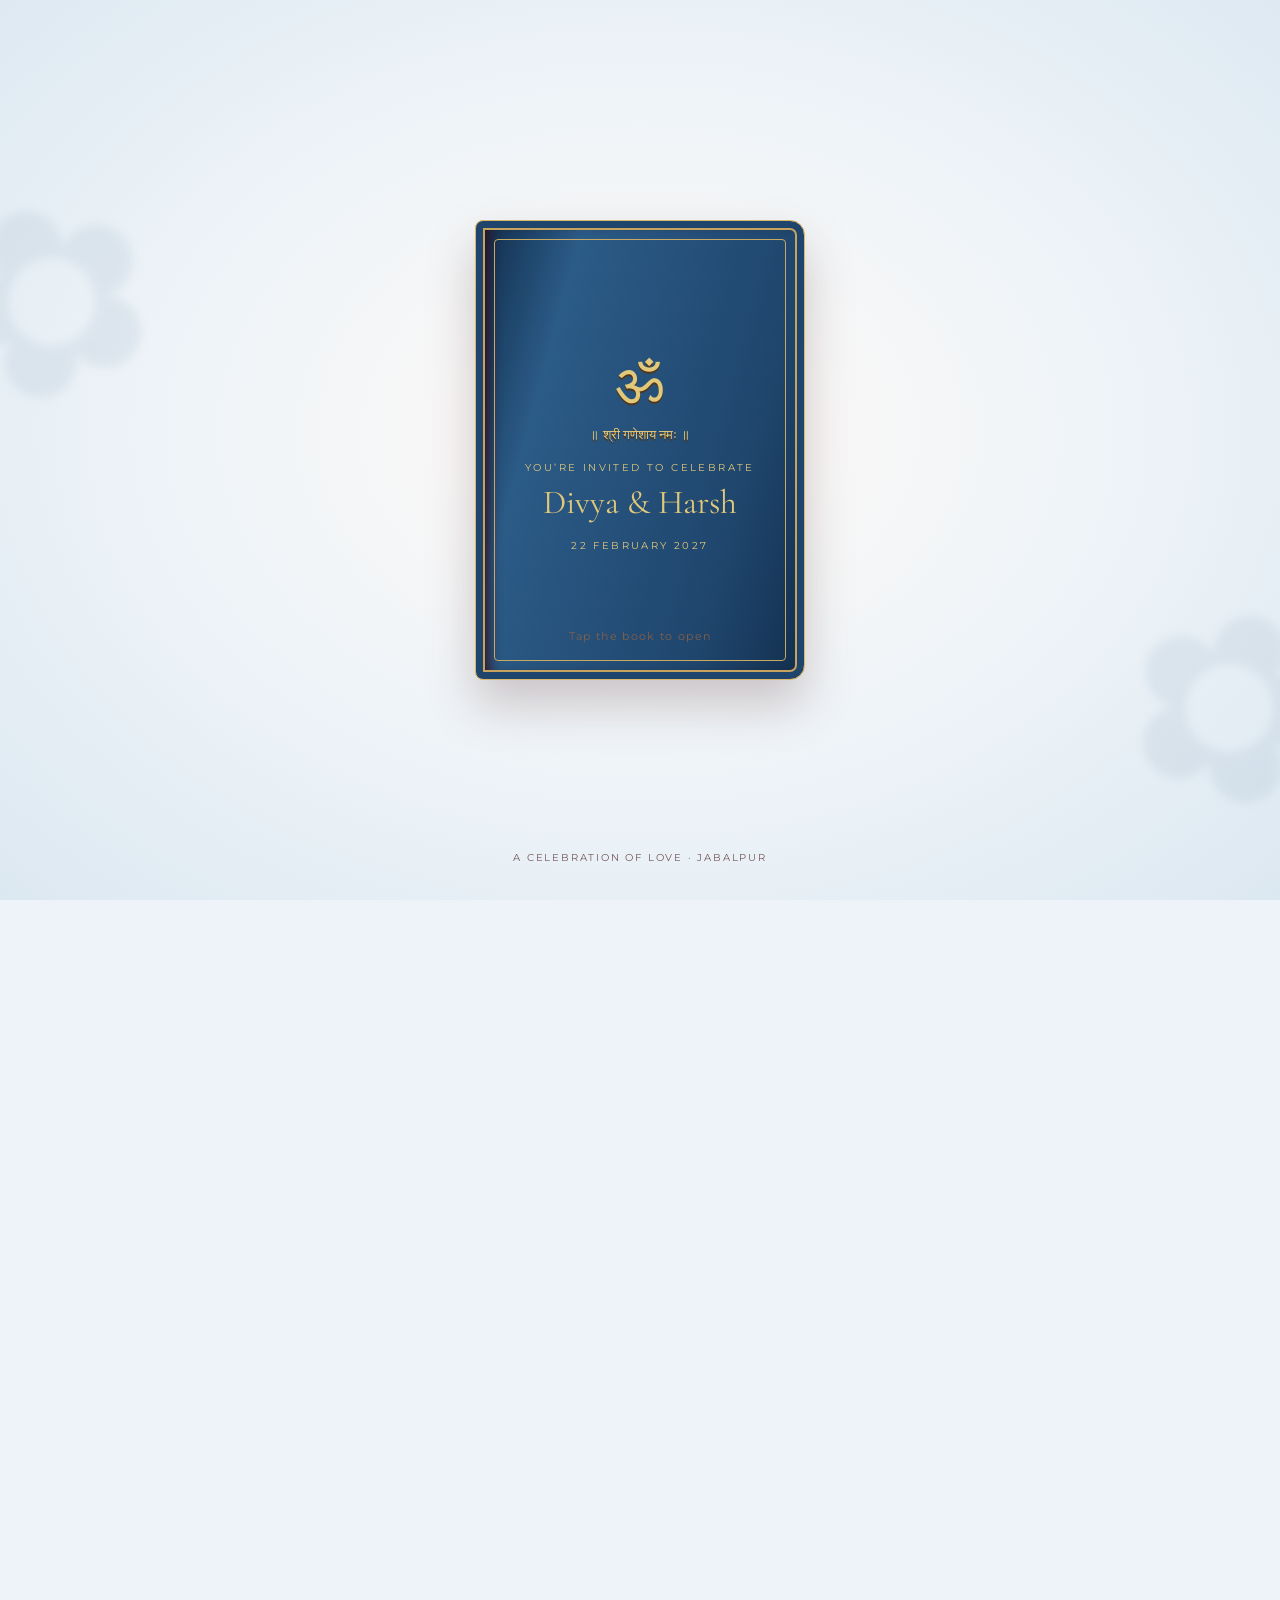
==== commit 4bc0c5cd: "music pause fix" ====
--- a/index.html
+++ b/index.html
@@ -226,10 +226,12 @@
       const imgs=['Elegant Watercolor Wedding Portrait.png','invite photo.webp','footerSVG.png',...palUrls];
       const ready=Promise.all([document.fonts?document.fonts.ready:Promise.resolve(),...imgs.map(src=>new Promise(resolve=>{const i=new Image();i.onload=i.onerror=resolve;i.src=src})),new Promise(resolve=>{if(audio.readyState>=2)resolve();else{audio.addEventListener('canplaythrough',resolve,{once:true});audio.addEventListener('error',resolve,{once:true});setTimeout(resolve,3000)}})]);
       ready.then(()=>setTimeout(()=>loader.classList.add('hide'),220));
+      let flipAudioContext;
+      function playBookFlip(){const AudioContextClass=window.AudioContext||window.webkitAudioContext;if(!AudioContextClass)return;try{const ctx=flipAudioContext||(flipAudioContext=new AudioContextClass());if(ctx.state==='suspended')ctx.resume().catch(()=>{});const start=ctx.currentTime,buffer=ctx.createBuffer(1,Math.floor(ctx.sampleRate*.72),ctx.sampleRate),samples=buffer.getChannelData(0);for(let i=0;i<samples.length;i++)samples[i]=(Math.random()*2-1)*(1-i/samples.length);const noise=ctx.createBufferSource(),filter=ctx.createBiquadFilter(),gain=ctx.createGain();noise.buffer=buffer;filter.type='lowpass';filter.frequency.setValueAtTime(1500,start);filter.frequency.exponentialRampToValueAtTime(420,start+.68);gain.gain.setValueAtTime(.0001,start);gain.gain.exponentialRampToValueAtTime(.075,start+.08);gain.gain.exponentialRampToValueAtTime(.0001,start+.72);noise.connect(filter).connect(gain).connect(ctx.destination);noise.start(start);noise.stop(start+.73);const tap=ctx.createOscillator(),tapGain=ctx.createGain();tap.type='sine';tap.frequency.setValueAtTime(170,start+.38);tap.frequency.exponentialRampToValueAtTime(92,start+.62);tapGain.gain.setValueAtTime(.0001,start+.38);tapGain.gain.exponentialRampToValueAtTime(.035,start+.41);tapGain.gain.exponentialRampToValueAtTime(.0001,start+.68);tap.connect(tapGain).connect(ctx.destination);tap.start(start+.38);tap.stop(start+.7)}catch{}}
       function petals(count=24){const box=$('#petals');for(let n=0;n<count;n++){const p=document.createElement('i');p.className='petal';p.style.left=Math.random()*100+'%';p.style.setProperty('--x',(Math.random()*180-90)+'px');p.style.animationDelay=Math.random()*1.2+'s';box.append(p);setTimeout(()=>p.remove(),6500)}}
       function confettiBurst(){const r=$('.scratch-heart').getBoundingClientRect(),cx=r.left+r.width/2,cy=r.top+r.height/2,colors=['#b69452','#e7c96f','#1f456c','#d993a3','#fff1cf'];for(let wave=0;wave<3;wave++){const ring=document.createElement('i');ring.className='firework-ring';ring.style.left=cx+'px';ring.style.top=cy+'px';ring.style.animationDelay=(wave*.16)+'s';document.body.append(ring);setTimeout(()=>ring.remove(),1300)}for(let i=0;i<88;i++){const p=document.createElement('i'),a=Math.random()*Math.PI*2,d=90+Math.random()*230;p.className='confetti';p.style.setProperty('--sx',cx+'px');p.style.setProperty('--sy',cy+'px');p.style.setProperty('--dx',Math.cos(a)*d+'px');p.style.setProperty('--dy',Math.sin(a)*d+'px');p.style.setProperty('--turn',(Math.random()*900-450)+'deg');p.style.setProperty('--color',colors[i%colors.length]);p.style.animationDelay=(Math.random()*.18)+'s';document.body.append(p);setTimeout(()=>p.remove(),1900)}}
       function typeName(el,text,delay){el.textContent='';setTimeout(()=>{let i=0;const tick=()=>{if(i>=text.length)return;el.textContent+=text[i++];setTimeout(tick,105)};tick()},delay)}
-      function openBook(){if(book.classList.contains('open'))return;book.classList.add('open');$('#tap').textContent='';setTimeout(()=>{stage.classList.add('opened');document.body.classList.remove('book-locked');document.documentElement.style.scrollBehavior='auto';window.scrollTo(0,0);requestAnimationFrame(()=>{window.scrollTo(0,0);document.documentElement.style.removeProperty('scroll-behavior')});typeName($('#bride'),'Divya',300);typeName($('#groom'),'Harsh',950);petals();audio.volume=0;audio.play().then(()=>{let v=0;const fade=setInterval(()=>{v=Math.min(1,v+.04);audio.volume=v;if(v===1)clearInterval(fade)},110)}).catch(()=>{})},1550)}
+      function openBook(){if(book.classList.contains('open'))return;book.classList.add('open');playBookFlip();$('#tap').textContent='';setTimeout(()=>{stage.classList.add('opened');document.body.classList.remove('book-locked');document.documentElement.style.scrollBehavior='auto';window.scrollTo(0,0);requestAnimationFrame(()=>{window.scrollTo(0,0);document.documentElement.style.removeProperty('scroll-behavior')});typeName($('#bride'),'Divya',300);typeName($('#groom'),'Harsh',950);petals();audio.volume=0;audio.play().then(()=>{let v=0;const fade=setInterval(()=>{v=Math.min(1,v+.04);audio.volume=v;if(v===1)clearInterval(fade)},110)}).catch(()=>{})},1550)}
       $('#bookwrap').addEventListener('click',openBook);$('#bookwrap').addEventListener('keydown',e=>{if(e.key==='Enter'||e.key===' '){e.preventDefault();openBook()}});
       const scratch=$('#scratch'),ctx=scratch.getContext('2d');let scratching=false,last=null,cleared=false,moves=0;function heartPath(c,w,h){c.beginPath();c.moveTo(w*.5,h*.94);c.bezierCurveTo(w*.39,h*.83,w*.04,h*.59,w*.04,h*.34);c.bezierCurveTo(w*.04,h*.08,w*.35,-h*.03,w*.5,h*.19);c.bezierCurveTo(w*.65,-h*.03,w*.96,h*.08,w*.96,h*.34);c.bezierCurveTo(w*.96,h*.59,w*.61,h*.83,w*.5,h*.94);c.closePath()}function paintScratch(){const r=scratch.getBoundingClientRect(),d=Math.min(devicePixelRatio||1,2);scratch.width=r.width*d;scratch.height=r.height*d;ctx.setTransform(d,0,0,d,0,0);ctx.globalCompositeOperation='source-over';heartPath(ctx,r.width,r.height);ctx.save();ctx.clip();const g=ctx.createLinearGradient(0,0,r.width,r.height);g.addColorStop(0,'#f5e5bd');g.addColorStop(.28,'#d8bb78');g.addColorStop(.52,'#a77d39');g.addColorStop(.76,'#e8d09a');g.addColorStop(1,'#c09a56');ctx.fillStyle=g;ctx.fillRect(0,0,r.width,r.height);for(let i=0;i<220;i++){ctx.fillStyle=i%2?'rgba(255,250,230,.3)':'rgba(92,59,19,.14)';ctx.beginPath();ctx.arc(Math.random()*r.width,Math.random()*r.height,Math.random()*1.5,0,Math.PI*2);ctx.fill()}ctx.textAlign='center';ctx.fillStyle='#5b1d2a';ctx.font='24px Georgia,serif';ctx.fillText('♡',r.width/2,r.height*.43);ctx.font='600 10px Montserrat,Arial';ctx.fillText('SCRATCH TO REVEAL',r.width/2,r.height*.51);ctx.restore();heartPath(ctx,r.width,r.height);ctx.lineWidth=2.5;ctx.strokeStyle='#e7d09b';ctx.stroke()}function revealScratch(){if(cleared)return;cleared=true;scratch.classList.add('cleared');$('#scratchHint').textContent='LET THE CELEBRATION BEGIN';petals(72);confettiBurst()}function scratchAt(e){const r=scratch.getBoundingClientRect(),x=e.clientX-r.left,y=e.clientY-r.top;if(!last)last=[x,y];ctx.globalCompositeOperation='destination-out';ctx.lineWidth=34;ctx.lineCap='round';ctx.lineJoin='round';ctx.beginPath();ctx.moveTo(last[0],last[1]);ctx.lineTo(x,y);ctx.stroke();last=[x,y];if(++moves%6)return;const pixels=ctx.getImageData(0,0,scratch.width,scratch.height).data;let empty=0,total=0;for(let i=3;i<pixels.length;i+=64){total++;if(pixels[i]<40)empty++}if(empty/total>.68)revealScratch()}scratch.addEventListener('pointerdown',e=>{scratching=true;last=null;scratch.setPointerCapture(e.pointerId);scratchAt(e)});scratch.addEventListener('pointermove',e=>{if(scratching)scratchAt(e)});['pointerup','pointercancel'].forEach(t=>scratch.addEventListener(t,()=>{scratching=false;last=null}));scratch.addEventListener('keydown',e=>{if(e.key==='Enter'||e.key===' '){e.preventDefault();revealScratch()}});paintScratch();new ResizeObserver(paintScratch).observe(scratch);
       const target=new Date('2027-02-22T00:00:00+05:30');function countdown(){let d=Math.max(0,target-Date.now())/1000,days=Math.floor(d/86400);d%=86400;const hrs=Math.floor(d/3600);d%=3600;const min=Math.floor(d/60),sec=Math.floor(d%60);$('#countdown').innerHTML=`<span>${days} days</span><span>${hrs} hrs</span><span>${min} min</span><span>${sec} sec</span>`}countdown();setInterval(countdown,1000);
@@ -239,7 +241,7 @@
       const observer=new IntersectionObserver(entries=>entries.forEach(e=>{if(e.isIntersecting)e.target.classList.add('active');else e.target.classList.remove('active')}),{root:null,rootMargin:'0px 0px -8% 0px',threshold:.18});cards.forEach(c=>observer.observe(c));
       let flowerFrame=0;const moveFlower=()=>{flowerFrame=0;const section=festivities.getBoundingClientRect();if(section.bottom<60||section.top>innerHeight-60){flower.classList.remove('visible');return}const aim=innerHeight*.48;let current=cards[0],distance=Infinity;cards.forEach(card=>{const r=card.getBoundingClientRect(),d=Math.abs(r.top+r.height/2-aim);if(d<distance){distance=d;current=card}});const er=events.getBoundingClientRect(),cr=current.getBoundingClientRect();flower.style.top=`${Math.max(0,Math.min(events.offsetHeight-34,cr.top-er.top+cr.height/2-17))}px`;flower.classList.add('visible')};const queueFlower=()=>{if(!flowerFrame)flowerFrame=requestAnimationFrame(moveFlower)};window.addEventListener('scroll',queueFlower,{passive:true});window.addEventListener('resize',queueFlower);queueFlower();
       const figures=[...document.querySelectorAll('.story-card')],dots=$('#dots');figures.forEach((f,i)=>{const b=document.createElement('button');b.setAttribute('aria-label','Show photo '+(i+1));b.onclick=()=>f.scrollIntoView({behavior:'smooth',block:'nearest',inline:'center'});dots.append(b)});new IntersectionObserver(es=>es.forEach(e=>{if(e.isIntersecting){const i=figures.indexOf(e.target);[...dots.children].forEach((b,j)=>b.classList.toggle('on',i===j))}}),{root:$('#stories'),threshold:.65}).observe(figures[0]);figures.slice(1).forEach(f=>new IntersectionObserver(es=>es.forEach(e=>{if(e.isIntersecting){const i=figures.indexOf(e.target);[...dots.children].forEach((b,j)=>b.classList.toggle('on',i===j))}}),{root:$('#stories'),threshold:.65}).observe(f));
-      $('#musicbtn').onclick=()=>{if(audio.paused)audio.play().catch(()=>{});else audio.pause()};$('#copy').onclick=async e=>{try{await navigator.clipboard.writeText($('#address').innerText);e.currentTarget.textContent='Copied!';setTimeout(()=>e.currentTarget.textContent='Copy address',1800)}catch{e.currentTarget.textContent='Select address to copy'}};
+      $('#musicbtn').onclick=()=>{if(audio.paused)audio.play().catch(()=>{});else audio.pause()};let resumeMusicOnReturn=false;const pauseForBackground=()=>{if(!audio.paused){resumeMusicOnReturn=true;audio.pause()}};const resumeOnReturn=()=>{if(resumeMusicOnReturn&&!document.hidden){resumeMusicOnReturn=false;audio.play().catch(()=>{})}};document.addEventListener('visibilitychange',()=>{if(document.hidden)pauseForBackground();else resumeOnReturn()});window.addEventListener('pagehide',pauseForBackground);window.addEventListener('pageshow',resumeOnReturn);$('#copy').onclick=async e=>{try{await navigator.clipboard.writeText($('#address').innerText);e.currentTarget.textContent='Copied!';setTimeout(()=>e.currentTarget.textContent='Copy address',1800)}catch{e.currentTarget.textContent='Select address to copy'}};
 /* ---- V4: quiet finishing touches ---- */
 (()=>{
 const sv=(c,s=54)=>`<svg viewBox="-50 -50 100 100" width="${s}" height="${s}" fill="none" stroke="#E2C879" stroke-width="2.2" stroke-linecap="round" stroke-linejoin="round">${c}</svg>`;
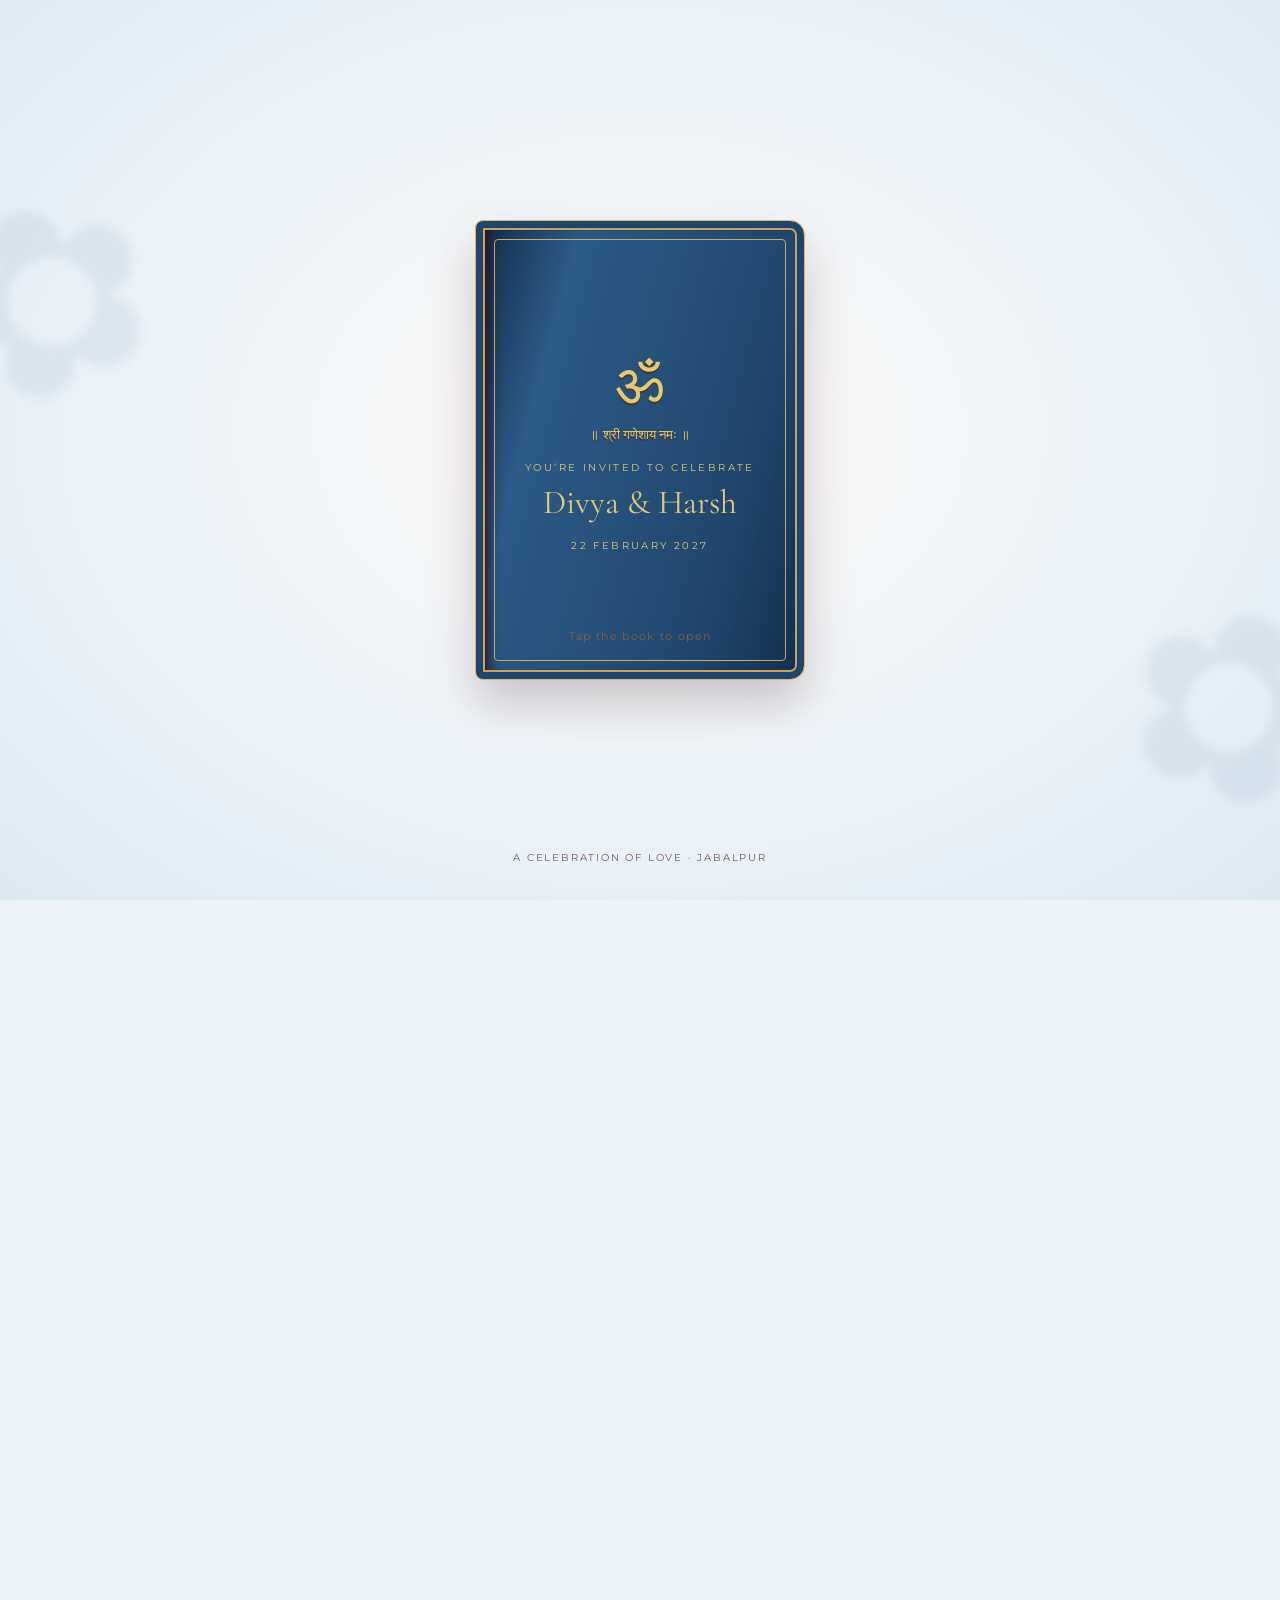
==== commit bbeed13a: "family labels fix" ====
--- a/index.html
+++ b/index.html
@@ -180,12 +180,12 @@
     <section class="page" id="welcoming"><p class="eyebrow">Warmly Welcoming You</p><h2 class="section-title">With Love</h2><svg class="title-rosette" aria-hidden="true"><use href="#invitation-rosette"></use></svg><div class="family-list">
       <article class="family-card"><span class="role">Nani &amp; Nanaji</span><p>Mrs. Gayatri &amp; Late Mr. Kishan Lal Ji Sahu</p></article>
       <article class="family-card"><span class="role">Bua &amp; Fufaji</span><p>Mrs. Ranjana &amp; Mr. Arjun Kumar Sahu<br>Mrs. Mamta &amp; Mr. Dinesh Kumar Sahu</p></article>
-      <article class="family-card"><span class="role">Chacha &amp; Chachi</span><p>Mrs. Meera &amp; Mr. Rakesh Kathar<br>Mrs. Sangeeta &amp; Mr. Ashish Kathar</p></article>
+      <article class="family-card"><span class="role">Chachi &amp; Chacha</span><p>Mrs. Meera &amp; Mr. Rakesh Kathar<br>Mrs. Sangeeta &amp; Mr. Ashish Kathar</p></article>
       <article class="family-card"><span class="role">Mausi &amp; Mausaji</span><p>Mrs. Shraddha &amp; Mr. Vijay Sahu</p></article>
-      <article class="family-card"><span class="role">Mama &amp; Mami</span><p>Mrs. Anupama &amp; Mr. Yogesh Sahu<br>Mrs. Sarika &amp; Mr. Amit Sahu<br>Mrs. Shivangi &amp; Mr. Ashish Sahu</p></article>
+      <article class="family-card"><span class="role">Mami &amp; Mama</span><p>Mrs. Anupama &amp; Mr. Yogesh Sahu<br>Mrs. Sarika &amp; Mr. Amit Sahu<br>Mrs. Shivangi &amp; Mr. Ashish Sahu</p></article>
     </div></section>
     <section class="page" id="dear-ones"><p class="eyebrow">Eagerly Awaiting You</p><h2 class="section-title">Our Dear Ones</h2><svg class="title-rosette" aria-hidden="true"><use href="#invitation-rosette"></use></svg><div class="family-list">
-      <article class="family-card"><span class="role">Bhaiya &amp; Bhabhi</span><p>Mrs. Vandana &amp; Mr. Nitin Sahu</p></article>
+      <article class="family-card"><span class="role">Bhabhi &amp; Bhaiya</span><p>Mrs. Vandana &amp; Mr. Nitin Sahu</p></article>
       <article class="family-card"><span class="role">Didi &amp; Jijaji</span><p>Mrs. Nidhi &amp; Mr. Jugal Sahu<br>Mrs. Swati &amp; Mr. Yogendra Nayak<br>Mrs. Mansi &amp; Mr. Aditya Sahu</p></article>
       <article class="family-card"><span class="role">Bhai Behen</span><p>Shwalpa, Aditya, Prakhar, Astha, Devansh, Akriti, Akshansh, Apoorv, Khushi, Arpita, Shriya, Priyanshi, Arnav &amp; Navya</p></article>
     </div></section>
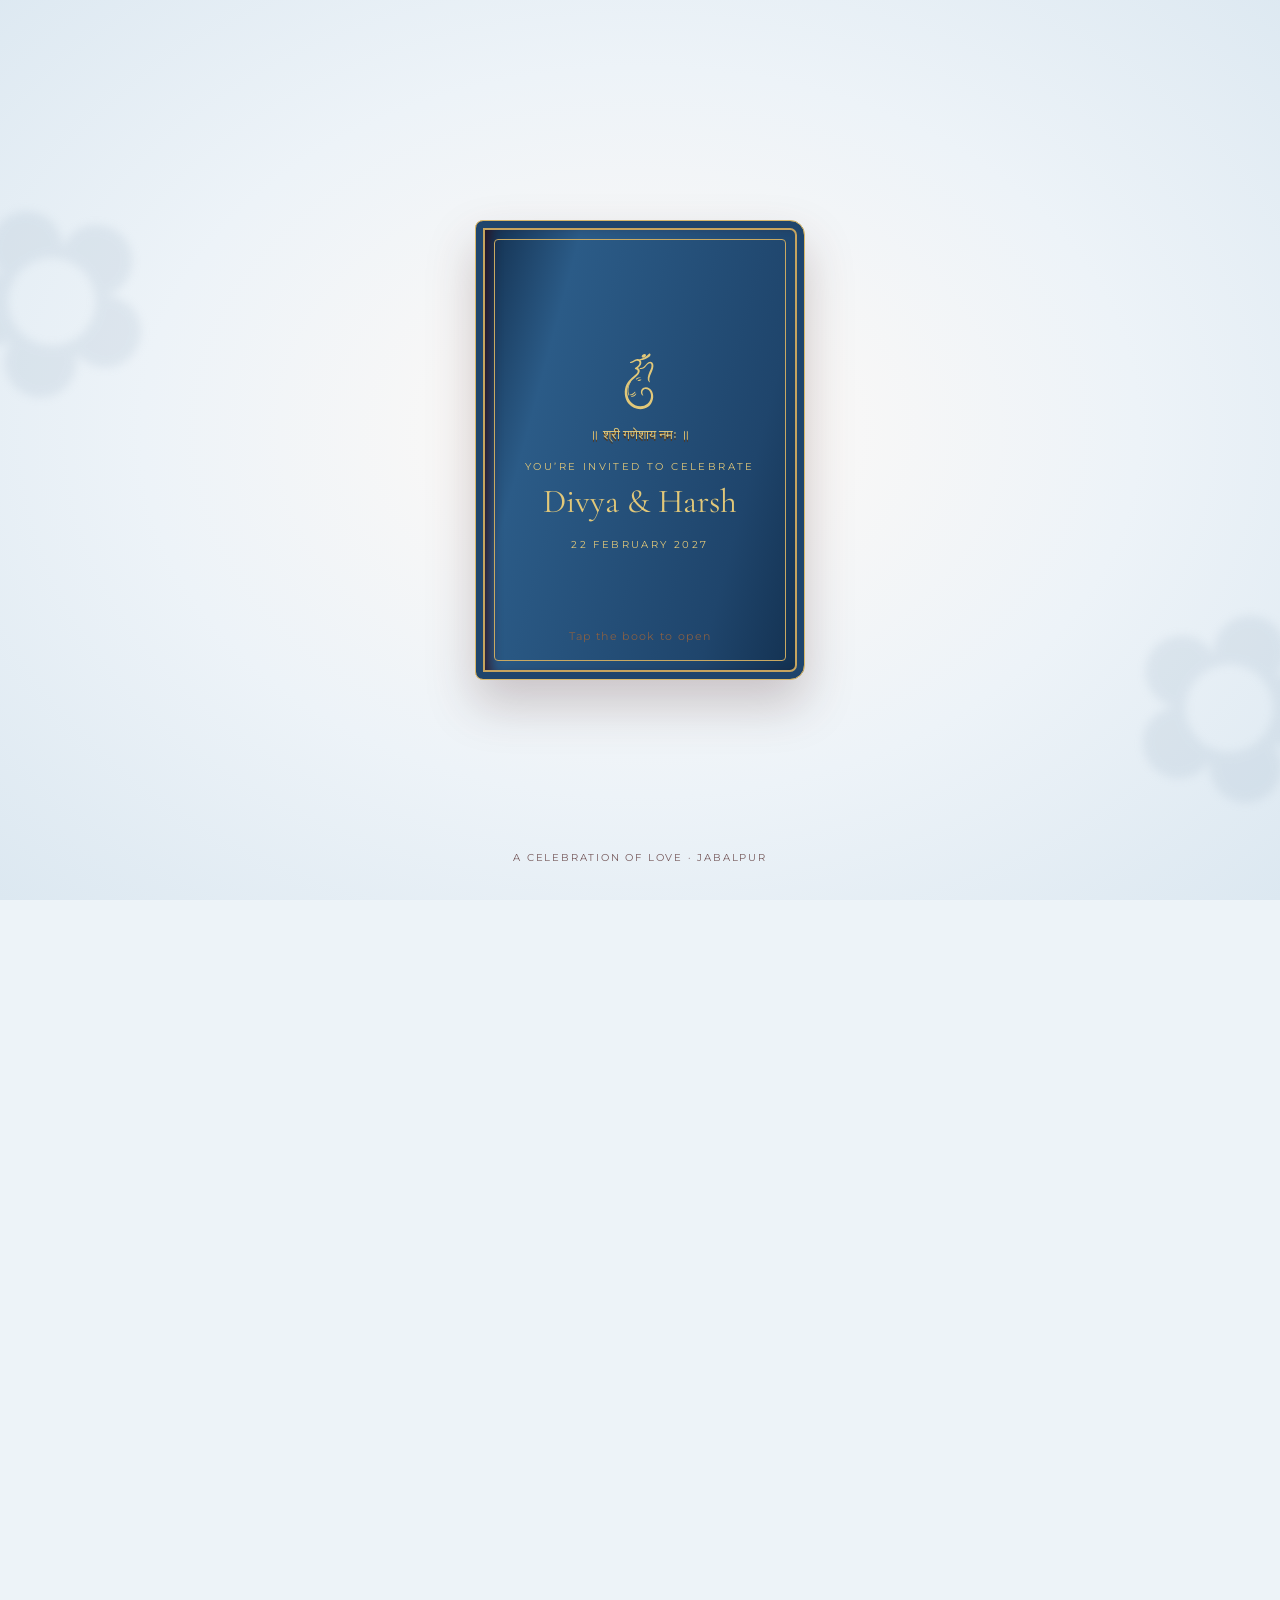
==== commit 762ed7b3: "om + ganesh" ====
--- a/index.html
+++ b/index.html
@@ -6,6 +6,23 @@
   <meta name="theme-color" content="#edf3f8">
   <meta name="color-scheme" content="light">
   <title>Divya &amp; Harsh — Wedding Invitation</title>
+  <meta name="description" content="You’re invited to celebrate Divya &amp; Harsh. Join the wedding festivities on 21–22 February 2027 in Jabalpur.">
+  <link rel="canonical" href="https://www.divyawedsharsh.site/">
+  <meta property="og:type" content="website">
+  <meta property="og:site_name" content="Divya &amp; Harsh">
+  <meta property="og:url" content="https://www.divyawedsharsh.site/">
+  <meta property="og:title" content="Divya &amp; Harsh — You’re Invited to Celebrate">
+  <meta property="og:description" content="Join us for the wedding celebrations on 21–22 February 2027 at Sports Club, Tilhari, Jabalpur.">
+  <meta property="og:image" content="https://www.divyawedsharsh.site/share-preview.jpg">
+  <meta property="og:image:secure_url" content="https://www.divyawedsharsh.site/share-preview.jpg">
+  <meta property="og:image:type" content="image/jpeg">
+  <meta property="og:image:width" content="1200">
+  <meta property="og:image:height" content="630">
+  <meta property="og:image:alt" content="Elegant watercolor portrait of Divya and Harsh">
+  <meta name="twitter:card" content="summary_large_image">
+  <meta name="twitter:title" content="Divya &amp; Harsh — You’re Invited to Celebrate">
+  <meta name="twitter:description" content="Wedding celebrations on 21–22 February 2027 in Jabalpur.">
+  <meta name="twitter:image" content="https://www.divyawedsharsh.site/share-preview.jpg">
   <link rel="icon" type="image/svg+xml" href="favicon.svg">
   <link rel="preconnect" href="https://fonts.googleapis.com">
   <link rel="preconnect" href="https://fonts.gstatic.com" crossorigin>
@@ -13,7 +30,7 @@
   <style>
     :root{color-scheme:only light;--wine:#1f456c;--gold:#b69452;--ivory:#fffaf5;--blush:#edf3f8;--ink:#33465a;--soft:#778899;--serif:'Playfair Display',Georgia,serif;--sans:Montserrat,Arial,sans-serif;--maps:'https://www.google.com/maps?hl=en-IN&gl=IN&um=1&ie=UTF-8&fb=1&sa=X&geocode=KX2dcB-OrYE5McTsq-W2GDda&daddr=OYO+Sports+Club+Of+Jabalpur,+7+7/8,+Mandla+-+Jabalpur+Rd,+near+vishal+Datt+petrol+pump,+Bilhari,+Jabalpur,+Madhya+Pradesh+482020'}
     *{box-sizing:border-box}html{scroll-behavior:smooth;scroll-padding-top:20px}body{margin:0;background:var(--blush);color:var(--ink);font:16px/1.65 var(--serif);overflow-x:hidden}button,a{-webkit-tap-highlight-color:transparent}button{font:inherit}img{max-width:100%;display:block}.loader{position:fixed;inset:0;z-index:100;background:#edf3f8;display:grid;place-content:center;gap:14px;color:var(--wine);font:11px var(--sans);letter-spacing:.18em;text-align:center;transition:opacity .5s}.loader.hide{opacity:0;pointer-events:none}.spinner{width:26px;height:26px;border:2px solid #d9c6a0;border-top-color:var(--wine);border-radius:50%;margin:auto;animation:spin .8s linear infinite}@keyframes spin{to{transform:rotate(360deg)}}
-    .bookstage{height:100svh;min-height:590px;display:grid;place-items:center;position:relative;overflow:hidden;perspective:1400px;background:radial-gradient(ellipse at 50% 48%,#fffaf6 0,#edf3f8 55%,#dce8f1 100%)}.bookstage:before,.bookstage:after{content:'✿';position:absolute;color:#95abc0;font-size:clamp(7rem,25vw,16rem);opacity:.17;filter:blur(5px);pointer-events:none}.bookstage:before{left:-5%;top:8%;transform:rotate(-25deg)}.bookstage:after{right:-5%;bottom:0;transform:rotate(20deg)}.rose{position:absolute;z-index:0;font-size:clamp(2.3rem,8vw,5rem);filter:drop-shadow(0 10px 12px #1f456c22);opacity:.7;animation:drift 8s ease-in-out infinite}.rose.r1{left:4%;bottom:16%}.rose.r2{right:7%;top:14%;animation-delay:-4s}.rose.r3{right:13%;bottom:9%;font-size:2.6rem}@keyframes drift{50%{transform:translate3d(8px,-12px,0) rotate(9deg)}}.bookwrap{position:relative;z-index:1;width:min(76vw,330px);height:min(112vw,460px);max-height:62svh;perspective:1200px;filter:drop-shadow(0 24px 24px #3c171d38);cursor:pointer;touch-action:manipulation}.book{position:absolute;inset:0;transform-style:preserve-3d;transition:transform 1.25s cubic-bezier(.2,.7,.1,1)}.book.open{transform:translateZ(0) rotateY(-155deg)}.bookcover,.bookpages{position:absolute;inset:0;border-radius:8px 15px 15px 8px}.bookpages{background:repeating-linear-gradient(90deg,#fff9ed 0,#f6e9d6 2px,#fffaf0 4px);box-shadow:inset 9px 0 13px #56332322;border:1px solid #d8bd84}.bookcover{z-index:2;transform-origin:left center;transform-style:preserve-3d;background:linear-gradient(105deg,#102b49,#2b5b87 24%,#1f456c 76%,#122f4e);border:1px solid #d8b86b;box-shadow:inset 0 0 0 7px #1f456c,inset 0 0 0 9px #c6a45f,inset 12px 0 14px #310d19}.book.open .bookcover{transform:rotateY(-155deg);transition:transform 1.35s cubic-bezier(.2,.7,.1,1)}.cover-inner{position:absolute;inset:18px;border:1px solid #c9a962;border-radius:4px;display:flex;align-items:center;justify-content:center;flex-direction:column;color:#e2c879;text-align:center;backface-visibility:hidden}.ganesh{font-family:serif;font-size:3.6rem;line-height:1.25;text-shadow:0 2px 0 #533519}.cover-inner .label{font:10px var(--sans);letter-spacing:.24em;text-transform:uppercase;margin-top:16px}.cover-inner .couple{font:clamp(1.5rem,6vw,2.1rem) var(--serif);margin-top:8px}.tap{position:absolute;z-index:4;bottom:8%;left:0;right:0;color:#855f45;font:11px var(--sans);letter-spacing:.12em;text-align:center;animation:pulse 1.5s ease-in-out infinite}@keyframes pulse{50%{opacity:.45}}.bookstage.opened{height:0;min-height:0;overflow:hidden;transition:height .7s ease,min-height .7s ease}.opening-hint{position:absolute;bottom:4%;z-index:2;color:#76595b;font:10px var(--sans);letter-spacing:.18em;text-transform:uppercase}
+    .bookstage{height:100svh;min-height:590px;display:grid;place-items:center;position:relative;overflow:hidden;perspective:1400px;background:radial-gradient(ellipse at 50% 48%,#fffaf6 0,#edf3f8 55%,#dce8f1 100%)}.bookstage:before,.bookstage:after{content:'✿';position:absolute;color:#95abc0;font-size:clamp(7rem,25vw,16rem);opacity:.17;filter:blur(5px);pointer-events:none}.bookstage:before{left:-5%;top:8%;transform:rotate(-25deg)}.bookstage:after{right:-5%;bottom:0;transform:rotate(20deg)}.rose{position:absolute;z-index:0;font-size:clamp(2.3rem,8vw,5rem);filter:drop-shadow(0 10px 12px #1f456c22);opacity:.7;animation:drift 8s ease-in-out infinite}.rose.r1{left:4%;bottom:16%}.rose.r2{right:7%;top:14%;animation-delay:-4s}.rose.r3{right:13%;bottom:9%;font-size:2.6rem}@keyframes drift{50%{transform:translate3d(8px,-12px,0) rotate(9deg)}}.bookwrap{position:relative;z-index:1;width:min(76vw,330px);height:min(112vw,460px);max-height:62svh;perspective:1200px;filter:drop-shadow(0 24px 24px #3c171d38);cursor:pointer;touch-action:manipulation}.book{position:absolute;inset:0;transform-style:preserve-3d;transition:transform 1.25s cubic-bezier(.2,.7,.1,1)}.book.open{transform:translateZ(0) rotateY(-155deg)}.bookcover,.bookpages{position:absolute;inset:0;border-radius:8px 15px 15px 8px}.bookpages{background:repeating-linear-gradient(90deg,#fff9ed 0,#f6e9d6 2px,#fffaf0 4px);box-shadow:inset 9px 0 13px #56332322;border:1px solid #d8bd84}.bookcover{z-index:2;transform-origin:left center;transform-style:preserve-3d;background:linear-gradient(105deg,#102b49,#2b5b87 24%,#1f456c 76%,#122f4e);border:1px solid #d8b86b;box-shadow:inset 0 0 0 7px #1f456c,inset 0 0 0 9px #c6a45f,inset 12px 0 14px #310d19}.book.open .bookcover{transform:rotateY(-155deg);transition:transform 1.35s cubic-bezier(.2,.7,.1,1)}.cover-inner{position:absolute;inset:18px;border:1px solid #c9a962;border-radius:4px;display:flex;align-items:center;justify-content:center;flex-direction:column;color:#e2c879;text-align:center;backface-visibility:hidden}.ganesh{display:flex;flex-direction:column;align-items:center;font-family:serif;font-size:3.6rem;line-height:1.25;text-shadow:0 2px 0 #533519}.ganesh .divine-mark{width:68px;height:68px;margin:0 auto 3px;color:#e2c879}.divine-mark{display:block;width:52px;height:52px;color:var(--gold)}.medallion .divine-mark{width:54px;height:54px}.scratch-under .medallion .divine-mark{width:34px;height:34px}.cover-inner .label{font:10px var(--sans);letter-spacing:.24em;text-transform:uppercase;margin-top:16px}.cover-inner .couple{font:clamp(1.5rem,6vw,2.1rem) var(--serif);margin-top:8px}.tap{position:absolute;z-index:4;bottom:8%;left:0;right:0;color:#855f45;font:11px var(--sans);letter-spacing:.12em;text-align:center;animation:pulse 1.5s ease-in-out infinite}@keyframes pulse{50%{opacity:.45}}.bookstage.opened{height:0;min-height:0;overflow:hidden;transition:height .7s ease,min-height .7s ease}.opening-hint{position:absolute;bottom:4%;z-index:2;color:#76595b;font:10px var(--sans);letter-spacing:.18em;text-transform:uppercase}
     main{width:min(100%,680px);margin:auto;padding:0 22px 40px}.page{min-height:100svh;display:flex;flex-direction:column;justify-content:center;align-items:center;text-align:center;padding:clamp(32px,8vh,74px) 0;position:relative}.intro{min-height:100svh;padding:28px 0 42px;gap:0}.medallion{width:84px;height:84px;border:1px solid var(--gold);outline:1px solid #b6945260;outline-offset:5px;border-radius:50%;display:grid;place-items:center;margin:0 auto 26px;background:linear-gradient(145deg,#fffdf7,#f3e5d0);color:var(--gold);font-size:2.3rem}.intro .medallion{width:72px;height:72px;margin-bottom:16px}.eyebrow{font:600 10px/1.8 var(--sans);letter-spacing:.22em;text-transform:uppercase;color:var(--gold)}h1,h2,h3,p{margin-top:0}h1,h2,h3{font-weight:400;color:var(--wine)}h1{font:clamp(2.6rem,12vw,4.2rem)/1.08 var(--serif);margin:.25em 0}.intro .name{font:clamp(2.25rem,10vw,3.5rem)/1.08 var(--serif);color:var(--wine);margin:3px 0 5px;min-height:1.08em}.amp{font:1.7rem var(--serif);color:var(--gold);margin:5px}.family{font:11px/1.75 var(--sans);letter-spacing:.045em;color:var(--soft);margin:0}.invite-line{max-width:390px;margin:17px auto 0;font-size:1rem}.scroll-arrow{position:absolute;bottom:10px;left:50%;transform:translateX(-50%);color:var(--gold);font:24px var(--sans);animation:bob 1.4s ease-in-out infinite}@keyframes bob{50%{transform:translate(-50%,8px)}}
     .scroll-zone{padding-top:20px}.pull-hint{font:10px var(--sans);letter-spacing:.16em;color:var(--soft);margin-bottom:16px}.rod{height:14px;background:linear-gradient(#e5cc8e,#aa8644,#f2deaa);border-radius:99px;box-shadow:0 3px 8px #60461d25;position:relative;width:88%;margin:auto;z-index:2}.tassel{position:absolute;right:9%;top:10px;width:38px;height:126px;cursor:grab;touch-action:none;z-index:5}.tassel:before{content:'';position:absolute;left:18px;top:0;height:50px;width:2px;background:var(--gold)}.tassel:after{content:'◆';position:absolute;left:9px;top:39px;color:#a77c38;font-size:20px;text-shadow:0 65px 0 #b69452,0 72px 0 #b69452,0 79px 0 #b69452}.scrollpaper{position:relative;margin:-5px auto 0;width:88%;height:68px;overflow:hidden;transition:height 1.2s cubic-bezier(.2,.75,.15,1);background:linear-gradient(90deg,#dfc78d,#fff8e8 8%,#fffaf1 92%,#d5bd83);border-inline:1px solid #c5a55e;box-shadow:0 15px 24px #4d2b201c}.scrollpaper:before,.scrollpaper:after{content:'';position:absolute;left:-4px;right:-4px;height:14px;background:linear-gradient(#e4ce94,#ad8a49,#f3dfa9);border-radius:50%;z-index:2}.scrollpaper:before{top:-6px}.scrollpaper:after{bottom:-6px}.scrollpaper.revealed{height:390px}.scrollcontent{height:100%;min-height:390px;padding:40px 18px 30px;display:flex;align-items:center;justify-content:center;flex-direction:column;border:1px solid #c8aa67;outline:1px solid #c8aa6755;outline-offset:-9px}.scrollcontent h2{font:clamp(2rem,9vw,3rem) var(--serif);margin:6px 0}.date{font:500 1.1rem var(--sans);letter-spacing:.07em;color:var(--wine)}.venue-mini{font:12px var(--sans);color:var(--soft)}.burst{font-size:1.2rem;color:#be9653;letter-spacing:8px}.countdown{display:flex;justify-content:center;gap:4px;flex-wrap:nowrap;white-space:nowrap;margin:20px auto 4px;font:600 11px var(--sans);color:var(--wine)}.countdown span{padding:7px 8px;border:1px solid #d9c69b;border-radius:99px;background:#fffaf5}.btn{border:1px solid var(--gold);background:var(--wine);color:#fffaf5;text-decoration:none;display:inline-flex;align-items:center;justify-content:center;min-height:46px;padding:11px 20px;border-radius:999px;font:600 10px var(--sans);letter-spacing:.14em;text-transform:uppercase;cursor:pointer;margin-top:14px}.btn.secondary{background:transparent;color:var(--wine)}
     .section-title{font:clamp(2.2rem,9vw,3.1rem)/1.2 var(--serif);margin:.2em 0 .25em}.section-note{font:11px var(--sans);letter-spacing:.08em;color:var(--soft)}.carousel{width:100%;display:flex;gap:14px;overflow:auto;scroll-snap-type:x mandatory;scrollbar-width:none;padding:20px max(3vw,12px) 28px;perspective:1000px}.carousel::-webkit-scrollbar{display:none}.event-card{flex:0 0 82%;min-height:410px;scroll-snap-align:center;border:1px solid #bd9c59;border-radius:24px;overflow:hidden;position:relative;background:#1f456c;color:#fff8ed;box-shadow:0 16px 30px #4e273021;transform:scale(.94);transition:transform .4s}.event-card.active{transform:scale(1)}.scene{height:190px;display:grid;place-items:center;font-size:5rem;position:relative;isolation:isolate;background:linear-gradient(155deg,#ecd2bd,#c27b73 58%,#6989a5);overflow:hidden}.scene:before{content:'';position:absolute;inset:-20px;background:radial-gradient(circle at 30% 60%,#f4c25f 0 8%,transparent 9%),radial-gradient(circle at 70% 35%,#f8e7c8 0 6%,transparent 7%),radial-gradient(ellipse at 50% 100%,#557da0 0 30%,transparent 31%);filter:blur(7px);z-index:-1}.scene span{filter:drop-shadow(0 5px 6px #42202c44);font-size:4rem}.event-info{padding:20px 20px 23px;text-align:center}.event-info h3{font:1.65rem var(--serif);color:#f0d795;margin:0 0 8px}.event-info p{font:11px/1.8 var(--sans);margin:0;color:#fff4e6}.event-info .dress{margin-top:13px;border-top:1px solid #c6a76066;padding-top:12px;display:flex;justify-content:center;align-items:center;gap:8px}.swatch{width:15px;height:15px;border-radius:50%;background:#f4c544;border:1px solid #fff8ed}.story-card{flex:0 0 82%;width:82%;min-width:0;margin:0;scroll-snap-align:center;border-radius:22px;overflow:hidden;background:#fffaf5;box-shadow:0 15px 28px #4e27301c}.story-card img{width:100%;height:410px;object-fit:cover;object-position:center 28%}.story-caption{padding:15px 12px;font:italic 15px var(--serif);color:var(--wine)}.dots{display:flex;justify-content:center;gap:8px}.dots button{width:8px;height:8px;border:0;border-radius:50%;padding:0;background:#d9c8aa}.dots button.on{background:var(--wine)}.reception{min-height:70svh;background:radial-gradient(ellipse at 50% 50%,#547da2,#173653 76%);color:#f2d996;border:1px solid var(--gold);outline:5px solid #1f456c;margin:34px 0;border-radius:24px;box-shadow:0 18px 35px #45121f33;overflow:hidden}.reception .section-title{color:#f1d893}.bloom{position:absolute;font-size:2.7rem;animation:drift 6s ease-in-out infinite}.bloom.a{top:20px;left:18px}.bloom.b{bottom:20px;right:18px;animation-delay:-3s}.map-card{position:relative;min-height:250px;width:100%;border-radius:22px;overflow:hidden;background:radial-gradient(ellipse at 20% 20%,#d7e3cb 0 15%,transparent 16%),radial-gradient(ellipse at 80% 70%,#d8ddc6 0 20%,transparent 21%),linear-gradient(140deg,#e8e1cd,#ceddc8);border:1px solid #c1a364;display:grid;place-items:center}.map-road{position:absolute;width:130%;height:7px;background:#fff8e8;border:1px solid #d4bc83;border-radius:100%;transform:rotate(-28deg);animation:route 2s ease-in-out infinite alternate}.pin{position:relative;font-size:2.8rem;filter:drop-shadow(0 4px 3px #4444);animation:bobpin 1s ease-in-out infinite}@keyframes route{to{transform:rotate(-28deg) translateX(10px)}}@keyframes bobpin{50%{transform:translateY(-7px)}}.address{font:12px/1.8 var(--sans);color:var(--soft);margin:16px auto}.closing{min-height:80svh;isolation:isolate;overflow:hidden}.closing:before{content:"";position:absolute;inset:0;background:url("footerSVG.png") center 55%/cover no-repeat;opacity:.18;z-index:-1;pointer-events:none}.closing .medallion{margin-bottom:22px}.closing h2{font:clamp(2rem,9vw,3.3rem)/1.3 var(--serif);max-width:510px}.family-names{font:11px/2 var(--sans);color:var(--soft);margin-top:18px}.music{position:fixed;right:16px;bottom:max(16px,env(safe-area-inset-bottom));z-index:9;border:1px solid var(--gold);background:#fffaf1dd;color:var(--wine);border-radius:99px;padding:9px 13px;font:10px var(--sans)}.petals{position:fixed;inset:0;pointer-events:none;z-index:10;overflow:hidden}.petal{position:absolute;top:-24px;width:10px;height:14px;border-radius:80% 10% 70% 30%;background:#df9eaa;animation:fall 5s linear forwards;opacity:.8}@keyframes fall{to{transform:translate3d(var(--x),105vh,0) rotate(600deg);opacity:.1}}.reveal{opacity:0;transform:translateY(16px);filter:blur(5px);transition:opacity .7s,transform .7s,filter .7s}.reveal.visible{opacity:1;transform:none;filter:none}.typed{min-height:1.2em}.muted{text-align:center;color:var(--soft);font:10px var(--sans);letter-spacing:.1em}
@@ -136,18 +153,30 @@
 </head>
 <body class="book-locked">
   <img class="palace-fixed" id="palaceFixed" alt="" aria-hidden="true">
-  <svg class="svg-defs" aria-hidden="true"><defs><symbol id="invitation-rosette" viewBox="0 0 40 40"><g fill="#b69452" fill-opacity=".7" stroke="#8d6a36" stroke-width=".45"><ellipse cx="20" cy="9.5" rx="4.8" ry="8.3"/><ellipse cx="20" cy="9.5" rx="4.8" ry="8.3" transform="rotate(45 20 20)"/><ellipse cx="20" cy="9.5" rx="4.8" ry="8.3" transform="rotate(90 20 20)"/><ellipse cx="20" cy="9.5" rx="4.8" ry="8.3" transform="rotate(135 20 20)"/><ellipse cx="20" cy="9.5" rx="4.8" ry="8.3" transform="rotate(180 20 20)"/><ellipse cx="20" cy="9.5" rx="4.8" ry="8.3" transform="rotate(225 20 20)"/><ellipse cx="20" cy="9.5" rx="4.8" ry="8.3" transform="rotate(270 20 20)"/><ellipse cx="20" cy="9.5" rx="4.8" ry="8.3" transform="rotate(315 20 20)"/></g><circle cx="20" cy="20" r="5.3" fill="#edf3f8" stroke="#315d83" stroke-width=".8"/><circle cx="18.5" cy="18.5" r="1.1" fill="#fff"/></symbol></defs></svg>
+  <svg class="svg-defs" aria-hidden="true"><defs><symbol id="invitation-rosette" viewBox="0 0 40 40"><g fill="#b69452" fill-opacity=".7" stroke="#8d6a36" stroke-width=".45"><ellipse cx="20" cy="9.5" rx="4.8" ry="8.3"/><ellipse cx="20" cy="9.5" rx="4.8" ry="8.3" transform="rotate(45 20 20)"/><ellipse cx="20" cy="9.5" rx="4.8" ry="8.3" transform="rotate(90 20 20)"/><ellipse cx="20" cy="9.5" rx="4.8" ry="8.3" transform="rotate(135 20 20)"/><ellipse cx="20" cy="9.5" rx="4.8" ry="8.3" transform="rotate(180 20 20)"/><ellipse cx="20" cy="9.5" rx="4.8" ry="8.3" transform="rotate(225 20 20)"/><ellipse cx="20" cy="9.5" rx="4.8" ry="8.3" transform="rotate(270 20 20)"/><ellipse cx="20" cy="9.5" rx="4.8" ry="8.3" transform="rotate(315 20 20)"/></g><circle cx="20" cy="20" r="5.3" fill="#edf3f8" stroke="#315d83" stroke-width=".8"/><circle cx="18.5" cy="18.5" r="1.1" fill="#fff"/></symbol><symbol id="divine-ganpati-mark" viewBox="0 0 600 800">
+  <g fill="currentColor">
+    <path d="M332 68C344 58 360 57 368 66C375 74 369 89 356 97C344 104 328 104 322 95C317 87 321 76 332 68Z"/>
+    <path d="M296 120C330 115 375 92 406 56C412 50 422 55 424 64C425 73 418 84 405 94C373 118 331 134 298 131C291 130 290 121 296 120Z"/>
+    <path d="M185 152C208 150 232 126 258 120C292 112 318 134 316 164C314 192 288 214 275 224C300 235 305 268 282 298C256 332 192 366 164 432C138 494 148 572 192 624C242 682 332 692 388 645C432 608 442 542 414 498C394 466 355 462 336 486C322 504 326 530 340 545C332 548 320 540 314 525C304 500 315 468 342 455C378 438 424 458 444 502C470 560 452 638 396 680C328 730 222 714 166 645C114 580 108 484 142 414C172 352 238 314 264 284C280 264 276 242 248 238C238 237 236 226 245 221C272 205 294 184 294 162C294 142 274 134 252 140C228 146 212 168 188 164C180 162 180 153 185 152Z"/>
+    <path d="M192 386C162 434 156 494 172 542C174 548 167 551 164 545C146 494 154 432 185 382C188 377 195 381 192 386Z"/>
+    <path d="M300 224C332 226 358 200 378 174C398 148 425 142 444 158C464 175 462 216 442 262C422 308 398 352 418 392C410 392 396 378 392 358C386 326 406 282 424 242C438 210 440 180 426 170C412 160 392 174 374 198C352 228 326 242 300 234C295 232 295 224 300 224Z"/>
+    <path d="M252 352C268 334 292 332 312 338C294 340 274 344 260 358C256 362 249 356 252 352Z"/>
+    <path d="M268 372C282 360 302 356 318 358C312 366 302 374 290 376C280 378 272 376 268 372Z"/>
+    <path d="M180 534C202 538 224 522 238 504C242 499 249 504 246 510C232 532 208 552 182 542C177 540 176 533 180 534Z"/>
+    <path d="M198 554C218 556 238 542 250 524C253 520 259 524 256 529C244 550 220 568 196 559C192 557 194 553 198 554Z"/>
+  </g>
+</symbol></defs></svg>
   <div class="loader" id="loader"><div class="spinner"></div><div>PREPARING YOUR INVITATION</div></div>
   <header class="bookstage" id="bookstage" aria-label="Wedding invitation book">
     <span class="rose r1" aria-hidden="true">🌹</span><span class="rose r2" aria-hidden="true">🌸</span><span class="rose r3" aria-hidden="true">🌹</span>
     <div class="bookwrap" id="bookwrap" role="button" tabindex="0" aria-label="Tap the book to open">
-      <div class="book" id="book"><div class="bookpages"><img class="palace-book" id="palaceBook" alt="" aria-hidden="true"><div class="book-page-seal">D&amp;H</div><div class="book-page-caption">A celebration blessed with love<br><span>Divya &amp; Harsh · 22 February 2027</span></div></div><div class="bookcover"><div class="endpaper"></div><div class="cover-inner"><div class="ganesh"><span>ॐ</span><span class="mantra">॥ श्री गणेशाय नमः ॥</span></div><div class="label">You’re invited to celebrate</div><div class="couple">Divya &amp; Harsh</div><div class="label">22 February 2027</div></div></div></div>
+      <div class="book" id="book"><div class="bookpages"><img class="palace-book" id="palaceBook" alt="" aria-hidden="true"><div class="book-page-seal">D&amp;H</div><div class="book-page-caption">A celebration blessed with love<br><span>Divya &amp; Harsh · 22 February 2027</span></div></div><div class="bookcover"><div class="endpaper"></div><div class="cover-inner"><div class="ganesh"><svg class="divine-mark" viewBox="0 0 100 100" aria-hidden="true"><use href="#divine-ganpati-mark"/></svg><span class="mantra">॥ श्री गणेशाय नमः ॥</span></div><div class="label">You’re invited to celebrate</div><div class="couple">Divya &amp; Harsh</div><div class="label">22 February 2027</div></div></div></div>
       <div class="tap" id="tap">Tap the book to open</div>
     </div><div class="opening-hint">A celebration of love · Jabalpur</div>
   </header>
   <main>
     <section class="page intro" id="welcome">
-      <div class="medallion">ॐ</div><p class="eyebrow">॥ ॐ श्री गणेशाय नमः ॥</p><p class="family" style="margin:5px 0 10px">वक्रतुण्ड महाकाय सूर्यकोटि समप्रभ ।<br>निर्विघ्नं कुरु मे देव सर्वकार्येषु सर्वदा ॥</p><p class="eyebrow">Together with their families</p>
+      <div class="medallion"><svg class="divine-mark" viewBox="0 0 100 100" aria-hidden="true"><use href="#divine-ganpati-mark"/></svg></div><p class="eyebrow">॥ ॐ श्री गणेशाय नमः ॥</p><p class="family" style="margin:5px 0 10px">वक्रतुण्ड महाकाय सूर्यकोटि समप्रभ ।<br>निर्विघ्नं कुरु मे देव सर्वकार्येषु सर्वदा ॥</p><p class="eyebrow">Together with their families</p>
       <h1 class="name" id="bride">Divya</h1><p class="family">Visiting Lecturer (Law), RDVV, JBP<br>(Pursuing Ph.D., DAVV, Indore)</p><p class="family">Daughter of Mrs. Sunanda &amp; Mr. Subodh Kathar</p>
       <div class="amp">&amp;</div><h1 class="name" id="groom">Harsh</h1><p class="family">Govt. Officer (Coal India)</p><p class="family">Son of Mrs. Archana &amp; Mr. Tarachand Sahu</p>
       <p class="invite-line">With immense happiness and lots of love, we invite you to celebrate our wedding and the beginning of our beautiful new story. We await your presence to make this joyous celebration even more memorable.</p>
@@ -155,7 +184,7 @@
     </section>
     <section class="page scroll-zone" id="save">
       <p class="eyebrow">A little note for you</p><h2 class="section-title">Save the Date</h2><svg class="title-rosette" aria-hidden="true"><use href="#invitation-rosette"></use></svg><p class="pull-hint" id="pullhint">SCRATCH THE HEART TO REVEAL</p>
-      <div class="scratch-heart"><svg width="0" height="0" aria-hidden="true"><defs><clipPath id="heartClip" clipPathUnits="objectBoundingBox"><path d="M.5,.94 C.39,.83 .04,.59 .04,.34 C.04,.08 .35,-.03 .5,.19 C.65,-.03 .96,.08 .96,.34 C.96,.59 .61,.83 .5,.94Z"/></clipPath></defs></svg><div class="scratch-under"><div class="scratch-copy"><div class="medallion">ॐ</div><p class="eyebrow">A DAY TO CELEBRATE</p><h3>22 · 02 · 2027</h3><p>Monday, 22 February 2027</p><p>Sports Club, Tilhari, Jabalpur</p></div></div><canvas class="scratch-canvas" id="scratch" role="button" tabindex="0" aria-label="Scratch the heart to reveal the wedding date"></canvas></div>
+      <div class="scratch-heart"><svg width="0" height="0" aria-hidden="true"><defs><clipPath id="heartClip" clipPathUnits="objectBoundingBox"><path d="M.5,.94 C.39,.83 .04,.59 .04,.34 C.04,.08 .35,-.03 .5,.19 C.65,-.03 .96,.08 .96,.34 C.96,.59 .61,.83 .5,.94Z"/></clipPath></defs></svg><div class="scratch-under"><div class="scratch-copy"><div class="medallion"><svg class="divine-mark" viewBox="0 0 100 100" aria-hidden="true"><use href="#divine-ganpati-mark"/></svg></div><p class="eyebrow">A DAY TO CELEBRATE</p><h3>22 · 02 · 2027</h3><p>Monday, 22 February 2027</p><p>Sports Club, Tilhari, Jabalpur</p></div></div><canvas class="scratch-canvas" id="scratch" role="button" tabindex="0" aria-label="Scratch the heart to reveal the wedding date"></canvas></div>
       <p class="scratch-instruction" id="scratchHint">Use your finger to scratch away the gold</p><div class="countdown scratch-countdown" id="countdown" aria-live="off"></div><button class="btn" id="calendar">Add to calendar</button>
     </section>
     <section class="page" id="festivities"><p class="eyebrow">The celebrations unfold</p><h2 class="section-title">Wedding Festivities</h2><svg class="title-rosette" aria-hidden="true"><use href="#invitation-rosette"></use></svg><p class="section-note">All the celebrations, together in one place</p>
@@ -180,9 +209,9 @@
     <section class="page" id="welcoming"><p class="eyebrow">Warmly Welcoming You</p><h2 class="section-title">With Love</h2><svg class="title-rosette" aria-hidden="true"><use href="#invitation-rosette"></use></svg><div class="family-list">
       <article class="family-card"><span class="role">Nani &amp; Nanaji</span><p>Mrs. Gayatri &amp; Late Mr. Kishan Lal Ji Sahu</p></article>
       <article class="family-card"><span class="role">Bua &amp; Fufaji</span><p>Mrs. Ranjana &amp; Mr. Arjun Kumar Sahu<br>Mrs. Mamta &amp; Mr. Dinesh Kumar Sahu</p></article>
-      <article class="family-card"><span class="role">Chachi &amp; Chacha</span><p>Mrs. Meera &amp; Mr. Rakesh Kathar<br>Mrs. Sangeeta &amp; Mr. Ashish Kathar</p></article>
+      <article class="family-card"><span class="role">Chachi &amp; Chachaji</span><p>Mrs. Meera &amp; Mr. Rakesh Kathar<br>Mrs. Sangeeta &amp; Mr. Ashish Kathar</p></article>
       <article class="family-card"><span class="role">Mausi &amp; Mausaji</span><p>Mrs. Shraddha &amp; Mr. Vijay Sahu</p></article>
-      <article class="family-card"><span class="role">Mami &amp; Mama</span><p>Mrs. Anupama &amp; Mr. Yogesh Sahu<br>Mrs. Sarika &amp; Mr. Amit Sahu<br>Mrs. Shivangi &amp; Mr. Ashish Sahu</p></article>
+      <article class="family-card"><span class="role">Mami &amp; Mamaji</span><p>Mrs. Anupama &amp; Mr. Yogesh Sahu<br>Mrs. Sarika &amp; Mr. Amit Sahu<br>Mrs. Shivangi &amp; Mr. Ashish Sahu</p></article>
     </div></section>
     <section class="page" id="dear-ones"><p class="eyebrow">Eagerly Awaiting You</p><h2 class="section-title">Our Dear Ones</h2><svg class="title-rosette" aria-hidden="true"><use href="#invitation-rosette"></use></svg><div class="family-list">
       <article class="family-card"><span class="role">Bhabhi &amp; Bhaiya</span><p>Mrs. Vandana &amp; Mr. Nitin Sahu</p></article>
@@ -190,7 +219,7 @@
       <article class="family-card"><span class="role">Bhai Behen</span><p>Shwalpa, Aditya, Prakhar, Astha, Devansh, Akriti, Akshansh, Apoorv, Khushi, Arpita, Shriya, Priyanshi, Arnav &amp; Navya</p></article>
     </div></section>
     <section class="page compact-page" id="little-ones"><p class="eyebrow">The Joy of Our Home</p><h2 class="section-title">Little Ones</h2><svg class="title-rosette" aria-hidden="true"><use href="#invitation-rosette"></use></svg><div class="family-list"><article class="family-card"><p>Arav, Kanav, Dhanvi &amp; Darshit</p></article></div></section>
-    <section class="page closing"><div class="medallion">ॐ</div><p class="eyebrow">With the blessings of Ganesh ji</p><h2>We can't wait to celebrate with you</h2><p class="family-names">With love,<br><strong>The Kathar &amp; Sahu Families</strong><br><br>Mrs. Sunanda &amp; Mr. Subodh Kathar<br>Mrs. Archana &amp; Mr. Tarachand Sahu</p></section>
+    <section class="page closing"><div class="medallion"><svg class="divine-mark" viewBox="0 0 100 100" aria-hidden="true"><use href="#divine-ganpati-mark"/></svg></div><p class="eyebrow">With the blessings of Ganesh ji</p><h2>We can't wait to celebrate with you</h2><p class="family-names">With love,<br><strong>The Kathar &amp; Sahu Families</strong><br><br>Mrs. Sunanda &amp; Mr. Subodh Kathar<br>Mrs. Archana &amp; Mr. Tarachand Sahu</p></section>
   </main>
   <div class="petals" id="petals" aria-hidden="true"></div><audio id="music" src="Tum Tak_320(KoshalWorld.Com).mp3" preload="auto" loop></audio><button class="music" id="musicbtn" aria-label="Toggle music">♫ Music</button>
   <script>
@@ -267,7 +296,7 @@
 document.querySelectorAll('.title-rosette use').forEach(u=>u.setAttribute('href','#orn'));
 
 const sh=document.createElement('button');sh.className='btn secondary';sh.textContent='Share invitation';
-sh.onclick=async()=>{const d={title:'Divya & Harsh — Wedding Invitation',text:'You are invited to the wedding of Divya & Harsh · 22 February 2027',url:location.href};try{if(navigator.share)await navigator.share(d);else{await navigator.clipboard.writeText(location.href);sh.textContent='Link copied!';setTimeout(()=>sh.textContent='Share invitation',1800)}}catch{}};
+sh.onclick=async()=>{const text='You’re invited to celebrate the wedding of Divya & Harsh ✨\n\nMonday, 22 February 2027\nSports Club, Tilhari, Jabalpur';const d={title:'Divya & Harsh — You’re Invited to Celebrate',text,url:location.href};try{if(navigator.share)await navigator.share(d);else{await navigator.clipboard.writeText(`${text}\n\n${location.href}`);sh.textContent='Invitation copied!';setTimeout(()=>sh.textContent='Share invitation',1800)}}catch{}};
 $('.closing').append(sh);
 })();
       const reveals=document.querySelectorAll('.page:not(.intro) > *');const io=new IntersectionObserver(es=>es.forEach(e=>{if(e.isIntersecting){e.target.classList.add('visible');io.unobserve(e.target)}}),{threshold:.12});reveals.forEach(e=>{e.classList.add('reveal');io.observe(e)});
